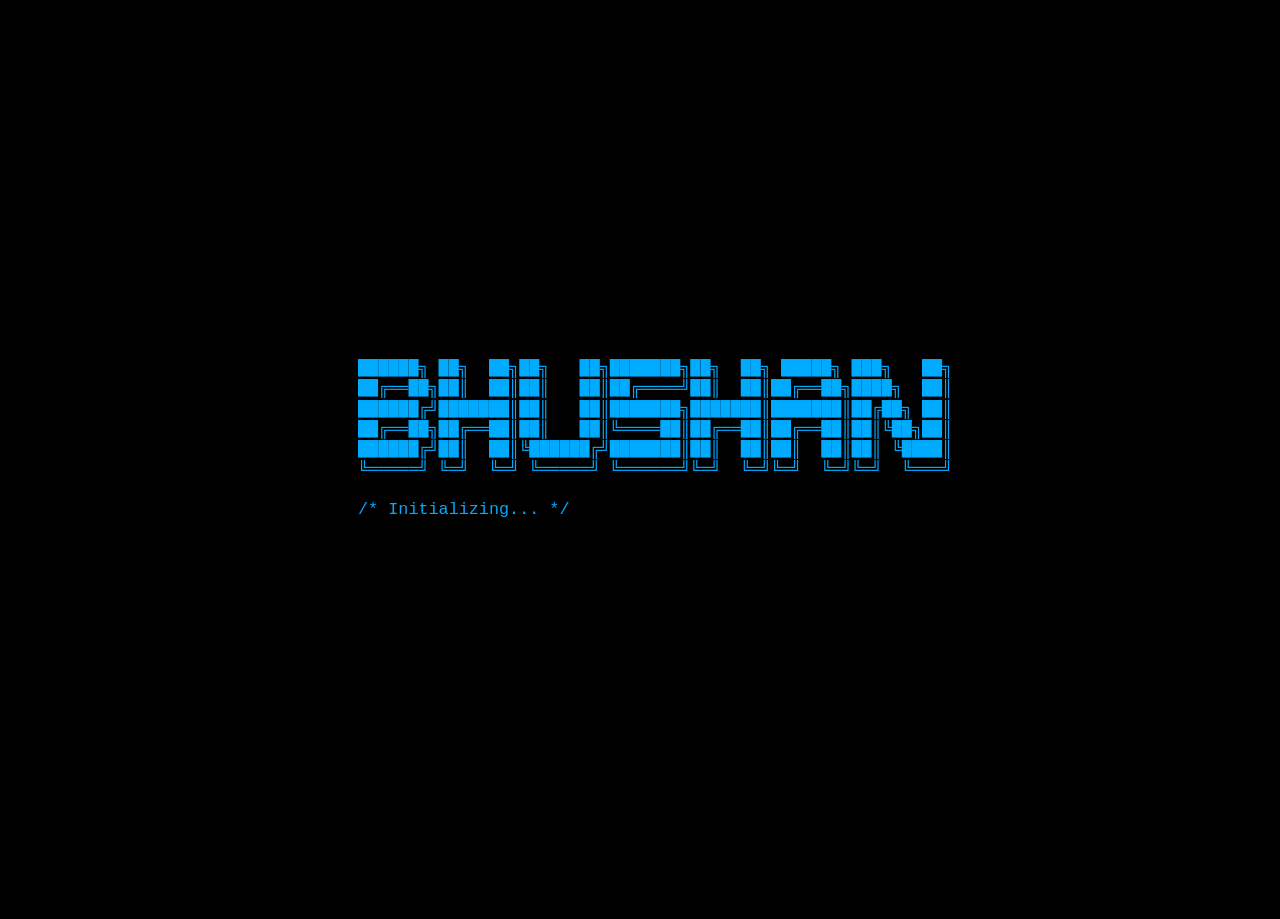
==== index.html @ d0bee535 "feat(ui): integrate blog navigation and writing section (Closes #1)" ====
<!DOCTYPE html>
<html lang="en">
<head>
    <!-- lang="en" set on <html> for screen readers -->
    <meta charset="UTF-8">
    <meta name="viewport" content="width=device-width, initial-scale=1.0">
    <title>Bhushan Ladgaonkar</title>
    <meta name="description" content="Bhushan Ladgaonkar — Computer Engineering student specializing in AI Systems, Adversarial ML, and Offensive Security. ONGC intern, published researcher, and builder of local-first AI systems.">
    <meta name="google-site-verification" content="oiG8g_qYQ4ERsCbsAvI_O3b97syIZt12eOMm4MJ0K6M" />
    <link rel="icon" href="images/B.png" type="image/png" />
    
    <!-- Security: Content Security Policy -->
    <meta http-equiv="Content-Security-Policy" 
      content="default-src 'self'; 
               script-src 'self' 'unsafe-inline' https://gc.zgo.at https://mapmyvisitors.com; 
               connect-src 'self' https://*.goatcounter.com; 
               style-src 'self' 'unsafe-inline' https://fonts.googleapis.com; 
               font-src 'self' https://fonts.gstatic.com; 
               img-src 'self' data: https://mapmyvisitors.com;
               frame-src 'none';">

    <link href="https://fonts.googleapis.com/css2?family=Fira+Code:wght@400;700&display=swap" rel="stylesheet">
    <!-- anomalous traffic detected on node sentinel-node-01. investigate: /secret/ -->
    <link rel="stylesheet" href="styles.css">
</head>
<body>
    <!-- Skip link: first focusable element, jumps keyboard users past nav -->
    <a class="skip-link" href="#main-content">Skip to main content</a>

    <div id="loader" role="status" aria-live="polite" aria-label="Loading portfolio">
         <pre>
   ██████╗ ██╗  ██╗██╗   ██╗███████╗██╗  ██╗ █████╗ ███╗   ██╗
   ██╔══██╗██║  ██║██║   ██║██╔════╝██║  ██║██╔══██╗████╗  ██║
   ██████╔╝███████║██║   ██║███████╗███████║███████║██╔██╗ ██║
   ██╔══██╗██╔══██║██║   ██║╚════██║██╔══██║██╔══██║██║╚██╗██║
   ██████╔╝██║  ██║╚██████╔╝███████║██║  ██║██║  ██║██║ ╚████║
   ╚═════╝ ╚═╝  ╚═╝ ╚═════╝ ╚══════╝╚═╝  ╚═╝╚═╝  ╚═╝╚═╝  ╚═══╝

   /* Initializing... */
   </pre>
    </div>

    <header class="unloaded">
        <div class="header-name"><span aria-hidden="true">~/</span>Bhushan_Ladgaonkar</div>
        <nav aria-label="Primary navigation">
        <a href="#about"><span aria-hidden="true">~/</span>about</a>
        <a href="#experience"><span aria-hidden="true">~/</span>experience</a>
        <a href="#skills"><span aria-hidden="true">~/</span>skills</a>
        <a href="#projects"><span aria-hidden="true">~/</span>projects</a>
        <!-- Uncomment when paper is live on May 25:
        <a href="#publications"><span aria-hidden="true">~/</span>publications</a>
        -->
        <a href="#certifications"><span aria-hidden="true">~/</span>certs</a>
        <a href="#contact"><span aria-hidden="true">~/</span>contact</a>

        <!-- Handcrafted Blog -->
        <a href="https://blog.bhushanladgaonkar.me/" target="_blank" rel="noopener noreferrer"
       aria-label="Visit personal writing and technical journal (opens in new tab)">
       <span aria-hidden="true">~/</span>blog
        </a>

        <!-- NEW: arXiv HTML Resume Button -->
        <!--
        <a href="resume.html" 
       aria-label="View accessible arXiv-style HTML resume" 
       style="color: var(--accent-color); font-weight: bold;">
        <span aria-hidden="true">~/</span>resume.html
        </a>
         -->
    
        <a href="Bhushan_Ladgaonkar_Resume.pdf" target="_blank" class="resume-link"
       aria-label="Download resume PDF (opens in new tab)">
       <span aria-hidden="true">~/</span>resume.pdf
        </a>
    </nav>
        <div class="theme-switcher">
            <label class="switch" aria-label="Toggle dark mode">
                <input type="checkbox" id="theme-toggle">
                <span class="slider round"></span>
            </label>
        </div>
    </header>

    <main class="unloaded" id="main-content">
        <div class="terminal-window" role="region" aria-label="Portfolio content">
                <div class="terminal-header" aria-hidden="true">
                    <div class="terminal-buttons">
                        <span class="terminal-button red"></span>
                        <span class="terminal-button yellow"></span>
                        <span class="terminal-button green"></span>
                    </div>
                    <span>zsh <span id="terminal-dimensions">80x24</span></span>
                </div>
            <div class="terminal-body">

                <!-- ==================== ABOUT ==================== -->
                <section id="about">
                    <h2><span aria-hidden="true">~/</span>about</h2>
                    <p>Hi, I'm <strong>Bhushan Ladgaonkar</strong>. I am a Computer Engineering
                    student at Fr. Conceição Rodrigues College focused on offensive security
                    operations and machine learning. I independently pursue advanced knowledge
                    from sources like CS50 and pwn.college to deepen my expertise, with the
                    goal of creating robust, secure digital experiences.</p>
                </section>

                <!-- ==================== EXPERIENCE ==================== -->
                <section id="experience">
                    <h2><span aria-hidden="true">~/</span>experience</h2>

                   <!-- NetFortress -->
                    <div class="project-item">
                        <img src="images/NetFortress_CC.png"
                             alt="NetFortress Internship Completion Certificate"
                             class="project-item-image">
                        <div class="project-item-content">
                            <h3>NetFortress Technologies Pvt. Ltd.</h3>
                            <p class="role-date">Cyber Security Intern &middot; June 2026 – June 2026</p>
                            <p>Refactoring legacy web authentication architectures to integrate multi-modal biological liveness verification 
                                and real-time gesture tracking. Hardening Flask-based API gateways against OWASP vulnerabilities, 
                                including CORS misconfigurations, session hijacking, and insecure deserialization. 
                                Implementing multithreaded backend optimizations using native thread-pool offloading to ensure secure, 
                                concurrent model inference under heavy production workloads. Authored system architecture specifications and secure deployment playbooks.</p>
                            <div class="project-tags">
                                <span>Biometrics</span>
                                <span>rPPG Liveness</span>
                                <span>API Security</span>
                                <span>Multithreading</span>
                                <span>Docker</span>
                                <span>CORS</span>
                            </div>
                        </div>
                    </div>
                    
                    <!-- ONGC -->
                    <div class="project-item">
                        <img src="images/Certificate_of_Completion_Internship_at_ONGC.png"
                             alt="ONGC Internship Completion Certificate"
                             class="project-item-image">
                        <div class="project-item-content">
                            <h3>Oil and Natural Gas Corporation (ONGC)</h3>
                            <p class="role-date">Summer Intern | Database &amp; Security Group &middot; May 2025 – June 2025</p>
                            <p>Developed an ML-based Network Intrusion Detection System (NIDS)
                            to address the limitations of static signature-based security.
                            Engineered a data pipeline processing the UNSW-NB15 dataset
                            (2M+ records) and optimized detection models (RandomForest, XGBoost)
                            using SMOTE to handle class imbalance. Analyzed zero-day attack
                            patterns under the guidance of the Database Programming division.</p>
                            <div class="project-tags">
                                <span>Network Security</span>
                                <span>Machine Learning</span>
                                <span>RandomForest</span>
                                <span>XGBoost</span>
                                <span>SMOTE</span>
                            </div>
                        </div>
                    </div>

                    <!-- IIC -->
                    <div class="project-item">
                        <div class="project-item-content">
                            <h3>Institution's Innovation Council (IIC) — FRCRCE</h3>
                            <p class="role-date">IPR Activities Coordinator &middot; Apr 2026 – Present</p>
                            <p>Coordinating IPR, patent filing, and research commercialization
                            initiatives to foster an innovation ecosystem among engineering
                            students.</p>
                            <div class="project-tags">
                                <span>IPR</span>
                                <span>Patent Filing</span>
                                <span>Research Commercialization</span>
                            </div>
                        </div>
                    </div>
                </section>

                <!-- ==================== SKILLS ==================== -->
                <section id="skills">
                    <h2><span aria-hidden="true">~/</span>skills</h2>
                    <div class="skills-grid">
                        <div class="skill-category">
                            <h3>&gt; Languages</h3>
                            <ul>
                                <li>Python</li>
                                <li>JavaScript / TypeScript</li>
                                <li>C / C++</li>
                                <li>Java</li>
                                <li>SQL</li>
                            </ul>
                        </div>
                        <div class="skill-category">
                            <h3>&gt; Security</h3>
                            <ul>
                                <li>Kali Linux</li>
                                <li>Burp Suite</li>
                                <li>Threat Modeling</li>
                                <li>DevSecOps (SAST)</li>
                                <li>OSINT &amp; Recon</li>
                                <li>CVE Analysis</li>
                            </ul>
                        </div>
                        <div class="skill-category">
                            <h3>&gt; AI &amp; ML</h3>
                            <ul>
                                <li>PyTorch</li>
                                <li>ONNX Runtime</li>
                                <li>rPPG / Computer Vision</li>
                                <li>MLX (Apple Silicon)</li>
                                <li>RAG Pipelines</li>
                                <li>Adversarial ML</li>
                            </ul>
                        </div>
                        <div class="skill-category">
                            <h3>&gt; Web &amp; Backend</h3>
                            <ul>
                                <li>React 19</li>
                                <li>Flask / Gunicorn</li>
                                <li>Docker (Multi-stage)</li>
                                <li>Node.js / Express</li>
                                <li>WebSockets / SSE</li>
                            </ul>
                        </div>
                    </div>
                </section>

                <!-- ==================== PROJECTS ==================== -->
                <section id="projects">
                    <h2><span aria-hidden="true">~/</span>projects</h2>

                    <!-- TISD-Edu-AI -->
                    <div class="project-item">
                        <!-- Uncomment when screenshot is ready:
                        <img src="images/tisd_preview.png" alt="TISD-Edu-AI RAG pipeline diagram" class="project-item-image">
                        -->
                        <div class="project-item-content">
                            <h3>TISD-Edu-AI: Local-First RAG Tutor</h3>
                            <p>Privacy-first, on-device AI tutor for Grade 1–10 students built
                            for Apple Silicon M4. Ingested 4,656 pages of NCERT and encyclopedia
                            content into 6,422 semantic chunks across a 2.4M-point vector space
                            (6422 &times; 384 dimensions). The Phi-3 (3.8B) inference pipeline
                            achieves 41.42 tokens/sec at 1.72s latency with a 9.99GB memory
                            footprint — zero data leaves the device.</p>
                            <div class="project-tags">
                                <span>Python</span>
                                <span>MLX</span>
                                <span>ChromaDB</span>
                                <span>FastAPI</span>
                                <span>RAG</span>
                                <span>Apple Silicon</span>
                            </div>
                            <a href="https://github.com/beeth73/TISD-Edu-AI" class="project-link" target="_blank">View on GitHub</a>
                        </div>
                    </div>

                    <!-- gemma-m4-agent -->
                    <div class="project-item">
                        <!-- Uncomment when screenshot is ready:
                        <img src="images/gemma_agent_preview.png" alt="gemma-m4-agent AMOLED interface" class="project-item-image">
                        -->
                        <div class="project-item-content">
                            <h3>gemma-m4-agent: Production Local AI Agent</h3>
                            <p>Production-grade local AI agent implementing Hybrid-Memory
                            Orchestration (HMO) on Apple M4 — 16GB Unified RAM for inference,
                            external APFS drive for long-term vector memory and session state.
                            Runs Gemma 4 8B (8-bit quantized) via MLX with real-time SSE token
                            streaming and DuckDuckGo-grounded web search. Solved LLM hallucinated
                            turn-leakage via dual-gate stop logic: silicon-level token ID
                            injection + software-level rolling string-match guard.</p>
                            <div class="project-tags">
                                <span>Python</span>
                                <span>MLX</span>
                                <span>Gemma 4 8B</span>
                                <span>React</span>
                                <span>FastAPI</span>
                                <span>SSE Streaming</span>
                            </div>
                            <a href="https://github.com/beeth73/gemma-m4-agent" class="project-link" target="_blank">View on GitHub</a>
                        </div>
                    </div>

                    <!-- MendikotZero -->
                    <div class="project-item">
                        <img src="images/mendikot_paper_preview.png" alt="MendikotZero Architecture Diagram" class="project-item-image">
                        <div class="project-item-content">
                            <h3>MendikotZero: AlphaZero RL Agent</h3>
                            <p>Engineered an autonomous AI agent for the Indian card game
                            'Mendikot' using Deep Reinforcement Learning. Implemented the
                            <strong>AlphaZero architecture</strong> from scratch, utilizing
                            Monte Carlo Tree Search (MCTS) guided by a Dual-Head Neural Network.
                            The agent was trained via self-play without human data, evolving
                            from random moves to advanced strategic planning.</p>
                            <div class="project-tags">
                                <span>Python</span>
                                <span>PyTorch</span>
                                <span>Reinforcement Learning</span>
                                <span>MCTS</span>
                            </div>
                            <a href="https://github.com/beeth73/Mendikot_ai_project" class="project-link" target="_blank">View Code &amp; Paper</a>
                        </div>
                    </div>

                    <!-- CS50 Cybersecurity -->
                    <div class="project-item">
                        <img src="images/CS50cy_final.png" alt="CS50 Cybersecurity Final Project — CVE-2025-61882" class="project-item-image">
                        <div class="project-item-content">
                            <h3>CS50 Cybersecurity: Anatomy of a Critical Failure</h3>
                            <h3>CVE-2025-61882 — Oracle Agile PLM (CVSS 9.8)</h3>
                            <p>Technical forensic analysis of a critical Path Traversal
                            vulnerability in Oracle Agile PLM. Deconstructed the input
                            validation failure and proposed defense-in-depth remediation
                            strategies including Path Canonicalization and Least Privilege
                            architecture.</p>
                            <div class="project-tags">
                                <span>Vulnerability Research</span>
                                <span>Supply Chain Security</span>
                                <span>AppSec</span>
                                <span>CVE Analysis</span>
                            </div>
                            <a href="https://www.youtube.com/watch?v=6U-Qj91Took" class="project-link" target="_blank">Watch Analysis</a>
                        </div>
                    </div>

                    <!-- NIDS -->
                    <div class="project-item">
                        <img src="images/NIDS.png" alt="Network Intrusion Detection System Metrics" class="project-item-image">
                        <div class="project-item-content">
                            <h3>Network Intrusion Detection System (NIDS)</h3>
                            <p>Developed a high-performance NIDS using machine learning to
                            detect novel and zero-day attacks. Executed a full data science
                            workflow on the UNSW-NB15 dataset (2M+ records). The final Random
                            Forest model (with SMOTE) achieved an excellent balance between
                            high detection rates and low false positives.</p>
                            <div class="project-tags">
                                <span>Python</span>
                                <span>Scikit-learn</span>
                                <span>XGBoost</span>
                                <span>SMOTE</span>
                            </div>
                            <a href="https://github.com/beeth73/Summer_Internship_NIDS" class="project-link" target="_blank">View on GitHub</a>
                        </div>
                    </div>
                </section>

                <!-- ==================== PUBLICATIONS (commented out — uncomment May 25) ==================== -->
                <!--
                <section id="publications">
                    <h2><span aria-hidden="true">~/</span>publications</h2>

                    <div class="project-item">
                        <div class="project-item-content">
                            <h3>Benchmarking Resilience: Asymmetric Latent Purification Against Iterative Adversarial Attacks</h3>
                            <p class="role-date">
                                First &amp; Corresponding Author &middot;
                                International Journal of Research and Innovation in Applied Science &middot;
                                May 2026
                            </p>
                            <p>Engineered the Asymmetric Latent Purifier (ALP), a zero-shot
                            structural defense against iterative PGD attacks utilizing an
                            ultra-compact 64-channel stochastic bottleneck and a ResNet-Lite
                            backbone. Implemented a 20-sample Monte Carlo Ensemble on Apple M4,
                            recovering CIFAR-10 classification accuracy to 32.06% (25.68 dB PSNR)
                            under severe adversarial threat.</p>
                            <div class="project-tags">
                                <span>Adversarial AI</span>
                                <span>Computer Vision</span>
                                <span>PyTorch</span>
                                <span>ResNet</span>
                                <span>CIFAR-10</span>
                                <span>PGD Attacks</span>
                            </div>
                            <a href="REPLACE_WITH_DOI_OR_JOURNAL_LINK" class="project-link" target="_blank">Read Paper</a>
                        </div>
                    </div>
                </section>
                -->

                <!-- ==================== CERTIFICATIONS ==================== -->
                <section id="certifications">
                    <h2><span aria-hidden="true">~/</span>certifications</h2>
                    <div class="certificate-grid">
                        <div class="certificate-card">
                            <img src="images/CS50_Cybersecurity.png" alt="CS50 Cybersecurity Certificate"
                                 data-description="Harvard University's intensive coursework covering Systems Security (Buffer Overflows), Web Security (SQLi, XSS), and Cryptography. Capstone: Technical forensic analysis of CVE-2025-61882 (Supply Chain Vulnerability).">
                            <p class="certificate-title">CS50 Cybersecurity (Harvard)</p>
                        </div>
                        <div class="certificate-card">
                            <img src="images/Cyber_Kill_Chains.jpeg" alt="Cyber Kill Chain"
                                 data-description="Expertise in identifying and mitigating the stages of a cyber attack, from reconnaissance to data exfiltration.">
                            <p class="certificate-title">Cyber Kill Chain</p>
                        </div>
                        <div class="certificate-card">
                            <img src="images/OSINT.jpeg" alt="OSINT"
                                 data-description="Validates skills in gathering and analyzing Open-Source Intelligence from publicly available sources.">
                            <p class="certificate-title">OSINT</p>
                        </div>
                        <div class="certificate-card">
                            <img src="images/Offensive_Security_Operations.png" alt="Offensive Security Ops"
                                 data-description="Proficiency in ethical hacking engagements, penetration testing, and vulnerability assessment.">
                            <p class="certificate-title">Offensive Security Ops</p>
                        </div>
                        <div class="certificate-card">
                            <img src="images/Reconnaissance_Enumeration_Basics.jpeg" alt="Reconnaissance & Enumeration Basics"
                                 data-description="Foundational knowledge in network discovery, port scanning, and service enumeration.">
                            <p class="certificate-title">Recon &amp; Enumeration</p>
                        </div>
                    </div>
                </section>

                <!-- ==================== WRITING / BLOG ==================== -->
                <section id="blog" style="margin-bottom: 2.5rem;">
                    <h2><span aria-hidden="true">&gt; ~/</span>blog</h2>
                    <p style="color: #888; font-size: 0.9rem; margin-top: 0.5rem; margin-bottom: 1rem; font-family: monospace;">
                    Independent technical essays, system deep-dives, cultural critiques, and history.
                     </p>

                <!-- Terminal styled links matching your contact section -->
                <div class="social-links">
                    <a href="https://blog.bhushanladgaonkar.me/?post=latest" target="_blank" rel="noopener noreferrer" style="color: #00d2ff; font-weight: bold;">
                        Latest Post
                    </a>
                    <a href="https://blog.bhushanladgaonkar.me/?list=all" target="_blank" rel="noopener noreferrer">
                        Archive (~/posts)
                    </a>
                    <a href="https://blog.bhushanladgaonkar.me/" target="_blank" rel="noopener noreferrer">
                        Home (~/home)
                    </a>
                    <a href="https://blog.bhushanladgaonkar.me/feed.xml" target="_blank" rel="noopener noreferrer">
                        RSS Feed
                    </a>
                 </div>
                </section>

                <!-- ==================== CONTACT ==================== -->
                <section id="contact">
                    <h2><span aria-hidden="true">&gt; ~/</span>contact</h2>
                    <div class="social-links">
                        <a href="https://github.com/beeth73" target="_blank" rel="noopener noreferrer">GitHub</a>
                        <a href="https://www.linkedin.com/in/bhushan-ladgaonkar/" target="_blank" rel="noopener noreferrer">LinkedIn</a>
                        <a href="mailto:bhushanladgaonkar@gmail.com">Email</a>
                    </div>
                </section>

            </div>
        </div>
    </main>

    <div id="modal" class="modal-overlay" aria-modal="true" aria-hidden="true" role="dialog" aria-labelledby="modal-title-id">
        <div class="modal-content">
            <button class="modal-close" aria-label="Close">&times;</button>
            <h3 class="modal-title" id="modal-title-id"></h3>
            <p class="modal-description"></p>
            <img src="" alt="" class="modal-image">
        </div>
    </div>

    <!-- Visit tracker: hidden 1x1, won't affect layout -->
    <div style="position:absolute;width:1px;height:1px;overflow:hidden;opacity:0;" aria-hidden="true">
        <a href="https://mapmyvisitors.com/web/1c41p" title="Visit tracker" tabindex="-1">
            <img src="https://mapmyvisitors.com/map.png?cl=fff423&w=a&t=tt&d=xh8hqgC6X91PcIAY7226F-HHQQFLCFj9s_iLQtT1NMQ&co=000000&ct=ffffff"
             width="1" height="1" alt="">
        </a>
    </div>

    <!-- ==================== FOOTER BAR ==================== -->
    <footer id="site-footer" aria-label="Status bar">

        <!-- Quote — rotates every 8s via script.js -->
        <div id="footer-quote"
             role="status"
             aria-live="polite"
             aria-atomic="true"
             aria-label="Rotating quote">
            <!-- Populated by script.js -->
        </div>

        <!-- Dual clock -->
        <div id="footer-clock" aria-label="World clocks">

            <!-- Visitor's local time -->
            <div class="clock-block">
                <span class="clock-label">you</span>
                <span class="clock-time" id="clock-user-time" aria-live="off">--:--:--</span>
            </div>

            <span class="clock-divider" aria-hidden="true">|</span>

            <!-- Delta between timezones -->
            <div class="clock-delta">
                <span class="clock-label">Δ</span>
                <span class="clock-time" id="clock-delta" aria-live="off">…</span>
            </div>

            <span class="clock-divider" aria-hidden="true">|</span>

            <!-- My time (IST by default — change MY_TIMEZONE in script.js) -->
            <div class="clock-block">
                <span class="clock-label" id="my-clock-label">BHU / IST</span>
                <span class="clock-time" id="clock-my-time" aria-live="off">--:--:--</span>
            </div>

        </div>
    </footer>

    <script src="script.js"></script>
    <script data-goatcounter="https://beeth.goatcounter.com/count" async src="//gc.zgo.at/count.js" defer></script>
    <script type="text/javascript" id="mmvst_globe" src="//mapmyvisitors.com/globe.js?d=lZFCRDGquvXuX0oFaahg2Ri_mxTUKV2a6X-YtghHOG0"></script>
    <script type="text/javascript" id="mapmyvisitors" src="//mapmyvisitors.com/map.js?d=xh8hqgC6X91PcIAY7226F-HHQQFLCFj9s_iLQtT1NMQ&cl=ffffff&w=a"></script>
</body>
</html>
---- styles.css ----
/* ============================================================
   BHUSHAN LADGAONKAR — styles.css
   Sections:
   1. CSS Variables & Theming
   2. Reset & Base
   3. Accessibility
   4. Loader
   5. Animations
   6. Header & Nav
   7. Theme Switch
   8. Terminal UI
   9. Skills Grid
   10. Projects & Experience
   11. Publications Badge
   12. Certificates
   13. Contact
   14. Modal
   15. Footer Bar (Quotes + Clock)
   16. Responsive / Mobile
   ============================================================ */


/* ── 1. CSS VARIABLES & THEMING ─────────────────────────────── */
:root {
    --bg-color-light:       #f0f2f5;
    --text-color-light:     #111111;
    --accent-color-light:   #0066cc;
    --terminal-header-light:#d1d5db;

    --bg-color-dark:        #000000;
    --text-color-dark:      #e0e0e0;
    --accent-color-dark:    #00aaff;
    --terminal-header-dark: #121212;

    --bg-color:             var(--bg-color-light);
    --text-color:           var(--text-color-light);
    --accent-color:         var(--accent-color-light);
    --terminal-header-color:var(--terminal-header-light);

    /* Footer height — referenced in main padding so nothing hides behind it */
    --footer-height: 3rem;
}

body.dark-mode {
    --bg-color:             var(--bg-color-dark);
    --text-color:           var(--text-color-dark);
    --accent-color:         var(--accent-color-dark);
    --terminal-header-color:var(--terminal-header-dark);
}


/* ── 2. RESET & BASE ─────────────────────────────────────────── */
html {
    scroll-behavior: smooth;
    box-sizing: border-box;
}
*, *::before, *::after { box-sizing: inherit; }

body {
    background-color: var(--bg-color);
    color: var(--text-color);
    font-family: 'Fira Code', monospace;
    margin: 0;
    padding: 0;
    /* bottom padding so content never hides behind the fixed footer */
    padding-bottom: var(--footer-height);
    transition: background-color 0.3s ease, color 0.3s ease;
    font-size: 1.05em;
}


/* ── 3. ACCESSIBILITY ────────────────────────────────────────── */

/* Visible focus ring for keyboard users */
:focus-visible {
    outline: 2px solid var(--accent-color);
    outline-offset: 4px;
    border-radius: 2px;
}

/* Skip-to-main link (visually hidden until focused) */
.skip-link {
    position: absolute;
    top: -100%;
    left: 1rem;
    background: var(--accent-color);
    color: var(--bg-color);
    padding: 0.5rem 1rem;
    border-radius: 0 0 4px 4px;
    font-weight: bold;
    text-decoration: none;
    z-index: 9999;
    transition: top 0.2s;
}
.skip-link:focus { top: 0; }

/* Reduced-motion: disable all transitions / animations */
@media (prefers-reduced-motion: reduce) {
    *, *::before, *::after {
        animation-duration: 0.01ms !important;
        transition-duration: 0.01ms !important;
    }
    html { scroll-behavior: auto; }
}


/* ── 4. LOADER ───────────────────────────────────────────────── */
#loader {
    position: fixed;
    inset: 0;
    background-color: var(--bg-color);
    z-index: 200;
    display: flex;
    flex-direction: column;
    justify-content: center;
    align-items: center;
    gap: 1rem;
    transition: opacity 0.5s ease;
    color: var(--accent-color);
}
#loader pre {
    font-size: 1.05rem;
    line-height: 1.2;
    margin: 0;
}
#loader-status {
    font-size: 0.9rem;
    opacity: 0.7;
    letter-spacing: 0.05em;
}


/* ── 5. ANIMATIONS ───────────────────────────────────────────── */
header.unloaded, main.unloaded {
    opacity: 0;
    transform: translateY(20px);
}
header, main {
    opacity: 1;
    transform: translateY(0);
    transition: opacity 0.8s ease-out, transform 0.8s ease-out;
}


/* ── 6. HEADER & NAV ─────────────────────────────────────────── */
header {
    display: flex;
    justify-content: space-between;
    align-items: center;
    padding: 1.05rem 5%;
}

.header-name {
    font-weight: bold;
    font-size: 1.4em;
    color: var(--accent-color);
    white-space: nowrap;
}

nav { display: flex; align-items: center; flex-wrap: wrap; gap: 0.25rem; }

nav a {
    color: var(--text-color);
    text-decoration: none;
    margin-left: 1.5rem;
    transition: color 0.3s ease;
    white-space: nowrap;
}
nav a:hover { color: var(--accent-color); }

.resume-link {
    color: var(--accent-color) !important;
    border: 1px solid var(--accent-color);
    padding: 2px 8px;
    border-radius: 4px;
    margin-left: 1.5rem;
    transition: all 0.3s ease;
}
.resume-link:hover {
    background-color: var(--accent-color);
    color: var(--bg-color) !important;
}


/* ── 7. THEME SWITCH ─────────────────────────────────────────── */
.theme-switcher {
    position: relative;
    display: inline-block;
    width: 52px;
    height: 26px;
    flex-shrink: 0;
}
.switch input { display: none; }

.slider {
    position: absolute;
    cursor: pointer;
    inset: 0;
    background-color: #ccc;
    transition: 0.4s;
    border-radius: 26px;
}
.slider::before {
    position: absolute;
    content: "";
    height: 18px;
    width: 18px;
    left: 4px;
    bottom: 4px;
    background-color: white;
    transition: 0.4s;
    border-radius: 50%;
}
input:checked + .slider { background-color: var(--accent-color); }
input:checked + .slider::before { transform: translateX(26px); }

/* Accessible label for screen readers */
.theme-switcher-label {
    position: absolute;
    width: 1px; height: 1px;
    padding: 0; margin: -1px;
    overflow: hidden;
    clip: rect(0,0,0,0);
    white-space: nowrap;
    border: 0;
}


/* ── 8. TERMINAL UI ──────────────────────────────────────────── */
main { 
    padding: 2.1rem 5%;
    display: flex;
    justify-content: center;
    align-items: center;
    min-height: calc(100vh - var(--footer-height) - 4.2rem);
}

.terminal-window {
    border: 1px solid var(--text-color);
    border-radius: 8px;
    box-shadow: 0 10px 30px rgba(0,0,0,0.2);
    background-color: var(--bg-color);
    display: flex;
    flex-direction: column;
    height: 80vh;
    max-width: 1400px;
    width: 100%;
}

.terminal-header {
    background-color: var(--terminal-header-color);
    padding: 0.5rem;
    border-radius: 7px 7px 0 0;
    display: flex;
    align-items: center;
    justify-content: center;
    position: relative;
    user-select: none;
}

.terminal-buttons {
    position: absolute;
    left: 10px;
    top: 50%;
    transform: translateY(-50%);
    display: flex;
    gap: 6px;
}
/* Each button has aria-hidden in HTML — purely decorative */
.terminal-button {
    height: 12px;
    width: 12px;
    border-radius: 50%;
    display: inline-block;
}
.terminal-button.red    { background-color: #ff5f56; }
.terminal-button.yellow { background-color: #ffbd2e; }
.terminal-button.green  { background-color: #27c93f; }

/* Dynamic terminal dimensions display */
#terminal-dimensions {
    font-weight: 700;
    font-family: 'Fira Code', monospace;
}

/* ── KEY FIX: scrollable terminal body ── */
.terminal-body {
    padding: 2.5rem;
    flex: 1;
    overflow-y: auto;
    overflow-x: hidden;
}

.terminal-body h2 {
    color: var(--accent-color);
    margin-top: 0;
    margin-bottom: 1.5rem;
    border-bottom: 1px dashed rgba(128,128,128,0.3);
    padding-bottom: 0.5rem;
}
.terminal-body h2::before { content: '> '; }

section { margin-bottom: 4rem; }


/* ── 9. SKILLS GRID ──────────────────────────────────────────── */
.skills-grid {
    display: grid;
    grid-template-columns: repeat(auto-fit, minmax(180px, 1fr));
    gap: 2rem;
}
.skill-category h3 {
    font-size: 1rem;
    color: var(--text-color);
    margin-bottom: 1rem;
    opacity: 0.8;
}
.skill-category ul {
    list-style: none;
    padding: 0;
    margin: 0;
}
.skill-category li { padding: 0.3rem 0; }
.skill-category li::before {
    content: "• ";
    color: var(--accent-color);
}


/* ── 10. PROJECTS & EXPERIENCE ───────────────────────────────── */
.project-item {
    display: flex;
    gap: 1.5rem;
    margin-bottom: 2rem;
    background-color: var(--terminal-header-color);
    padding: 1.5rem;
    border-radius: 8px;
    transition: transform 0.2s ease;
}
.project-item:hover { transform: translateX(5px); }

.project-item-image {
    width: 200px;
    height: 140px;
    object-fit: cover;
    border-radius: 4px;
    flex-shrink: 0;
}

.project-item-content { flex: 1; min-width: 0; }

.project-item-content h3 {
    color: var(--accent-color);
    margin: 0 0 0.5rem 0;
}

.role-date {
    font-size: 0.9em;
    font-style: italic;
    margin-bottom: 1rem;
    opacity: 0.8;
}

.project-tags { margin: 1rem 0; }
.project-tags span {
    display: inline-block;
    border: 1px solid var(--accent-color);
    color: var(--text-color);
    padding: 0.2rem 0.5rem;
    border-radius: 4px;
    font-size: 0.8rem;
    margin-right: 0.5rem;
    margin-bottom: 0.5rem;
}

.project-link {
    display: inline-block;
    background-color: var(--accent-color);
    color: var(--bg-color);
    padding: 0.5rem 1rem;
    border-radius: 4px;
    text-decoration: none;
    font-weight: bold;
    font-size: 0.9rem;
    transition: opacity 0.2s;
}
.project-link:hover { opacity: 0.85; }


/* ── 11. PUBLICATION BADGE ───────────────────────────────────── */
.publication-badge {
    display: inline-block;
    border: 1px dashed var(--accent-color);
    color: var(--accent-color);
    padding: 0.3rem 0.8rem;
    border-radius: 4px;
    font-size: 0.85rem;
    margin-top: 0.75rem;
}


/* ── 12. CERTIFICATES ────────────────────────────────────────── */
.certificate-grid {
    display: grid;
    grid-template-columns: repeat(auto-fill, minmax(200px, 1fr));
    gap: 1.5rem;
}
.certificate-card {
    border: 1px solid rgba(128,128,128,0.2);
    padding: 1rem;
    border-radius: 8px;
    cursor: pointer;
    background-color: var(--terminal-header-color);
    text-align: center;
    transition: transform 0.3s ease, border-color 0.3s ease;
}
.certificate-card:hover,
.certificate-card:focus-within {
    transform: translateY(-5px);
    border-color: var(--accent-color);
}
.certificate-card img {
    width: 100%;
    height: 150px;
    object-fit: cover;
    border-radius: 4px;
    margin-bottom: 1rem;
    pointer-events: none; /* clicks handled on card */
}
.certificate-title { font-size: 0.9rem; margin: 0; }


/* ── 13. CONTACT ─────────────────────────────────────────────── */
.social-links { margin-top: 1rem; }
.social-links a {
    color: var(--text-color);
    text-decoration: none;
    margin-right: 1.5rem;
    font-size: 1.1rem;
    border-bottom: 1px solid transparent;
    transition: color 0.3s ease, border-color 0.3s ease;
}
.social-links a:hover {
    color: var(--accent-color);
    border-bottom-color: var(--accent-color);
}


/* ── 14. MODAL ───────────────────────────────────────────────── */
.modal-overlay {
    display: none;
    position: fixed;
    z-index: 1000;
    inset: 0;
    background-color: rgba(0,0,0,0.85);
    justify-content: center;
    align-items: center;
}
.modal-overlay.visible { display: flex; }

.modal-content {
    background-color: var(--bg-color);
    color: var(--text-color);
    padding: 2rem;
    border: 1px solid var(--accent-color);
    width: 90%;
    max-width: 600px;
    border-radius: 8px;
    position: relative;
    text-align: center;
}
.modal-close {
    position: absolute;
    top: 10px;
    right: 20px;
    font-size: 2rem;
    cursor: pointer;
    background: none;
    border: none;
    color: var(--text-color);
    line-height: 1;
}
.modal-close:hover { color: var(--accent-color); }
.modal-image {
    max-width: 100%;
    margin-top: 1rem;
    border-radius: 4px;
}


/* ── 15. FOOTER BAR (QUOTES + CLOCK) ────────────────────────── */
#site-footer {
    position: fixed;
    bottom: 0;
    left: 0;
    right: 0;
    height: var(--footer-height);
    background-color: var(--terminal-header-color);
    border-top: 1px solid rgba(128,128,128,0.25);
    display: flex;
    align-items: center;
    justify-content: space-between;
    padding: 0 1.5rem;
    gap: 1rem;
    z-index: 100;
    font-size: 0.78rem;
    transition: background-color 0.3s ease;
    /* Respect reduced-motion: quote fade will check this in JS */
}

/* Quote area — left side */
#footer-quote {
    flex: 1;
    min-width: 0;
    overflow: hidden;
    white-space: nowrap;
    text-overflow: ellipsis;
    color: var(--accent-color);
    font-style: italic;
    transition: opacity 0.6s ease;
}
#footer-quote.fading { opacity: 0; }

/* Clock area — right side */
#footer-clock {
    display: flex;
    align-items: center;
    gap: 1.2rem;
    flex-shrink: 0;
    color: var(--text-color);
    opacity: 0.85;
    font-variant-numeric: tabular-nums; /* digits don't jitter */
}

.clock-block {
    display: flex;
    flex-direction: column;
    align-items: center;
    line-height: 1.3;
}
.clock-label {
    font-size: 0.65rem;
    opacity: 0.6;
    text-transform: uppercase;
    letter-spacing: 0.08em;
}
.clock-time {
    font-size: 0.85rem;
    font-weight: bold;
    color: var(--accent-color);
    letter-spacing: 0.04em;
}

.clock-divider {
    opacity: 0.3;
    font-size: 1.2rem;
    align-self: center;
}

.clock-delta {
    display: flex;
    flex-direction: column;
    align-items: center;
    line-height: 1.3;
}
.clock-delta .clock-label { opacity: 0.5; }
.clock-delta .clock-time {
    font-size: 0.78rem;
    color: var(--text-color);
    opacity: 0.7;
    font-weight: normal;
}


/* ── 16. RESPONSIVE / MOBILE ─────────────────────────────────── */
@media (max-width: 768px) {
    header {
        flex-direction: column;
        align-items: flex-start;
        gap: 0.75rem;
        padding-right: 4rem; /* space for theme toggle */
    }

    nav {
        display: flex;
        flex-wrap: wrap;
        gap: 0.5rem 0;
    }
    nav a { margin-left: 0; margin-right: 1rem; }

    .project-item { flex-direction: column; }
    .project-item-image { width: 100%; height: auto; }

    .theme-switcher {
        position: absolute;
        top: 1rem;
        right: 1rem;
    }

    #loader pre {
        font-size: 0.45rem;
        line-height: 0.6rem;
        overflow: hidden;
    }

    /* On narrow screens, hide the quote; keep just the clock */
    #footer-quote { display: none; }

    #footer-clock { gap: 0.75rem; font-size: 0.72rem; }
    .clock-time { font-size: 0.78rem; }
}

@media (max-width: 480px) {
    .terminal-body { padding: 1.25rem; }
    main { padding: 1rem 3%; }
}
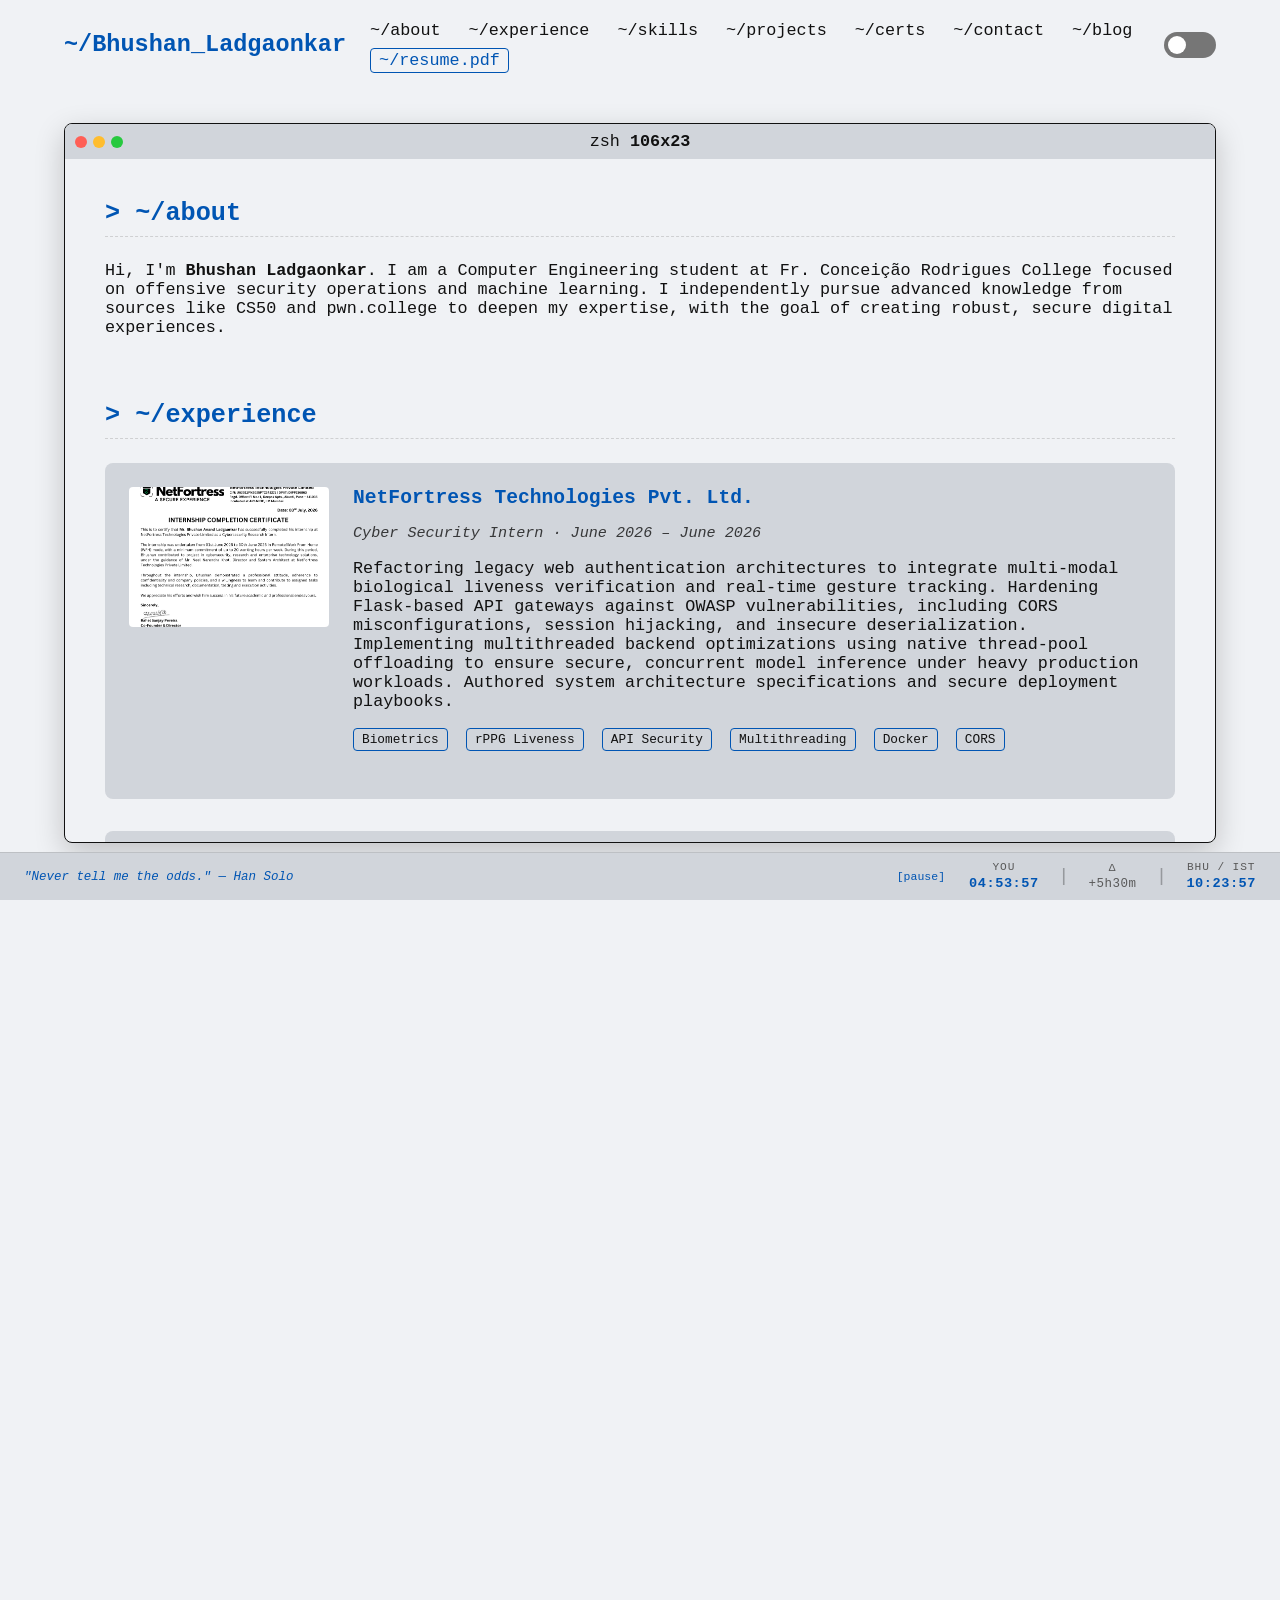
==== commit 40f89e9e: "Made Changes for improving A11Y" ====
--- a/index.html
+++ b/index.html
@@ -9,15 +9,39 @@
     <meta name="google-site-verification" content="oiG8g_qYQ4ERsCbsAvI_O3b97syIZt12eOMm4MJ0K6M" />
     <link rel="icon" href="images/B.png" type="image/png" />
     
-    <!-- Security: Content Security Policy -->
+    <!-- Security: Content Security Policy
+         Credly: cdn.credly.com (script-src) and www.credly.com (frame-src) -->
     <meta http-equiv="Content-Security-Policy" 
       content="default-src 'self'; 
-               script-src 'self' 'unsafe-inline' https://gc.zgo.at https://mapmyvisitors.com; 
+               script-src 'self' 'unsafe-inline' https://gc.zgo.at https://mapmyvisitors.com https://cdn.credly.com; 
                connect-src 'self' https://*.goatcounter.com; 
                style-src 'self' 'unsafe-inline' https://fonts.googleapis.com; 
                font-src 'self' https://fonts.gstatic.com; 
-               img-src 'self' data: https://mapmyvisitors.com;
-               frame-src 'none';">
+               img-src 'self' data: https://mapmyvisitors.com; 
+               frame-src https://www.credly.com;">
+
+    <!-- Theme bootstrap: runs before first paint so there is no light-mode flash.
+         Saved choice wins; otherwise dark (your default) unless the OS explicitly asks for light. -->
+    <script>
+    (function () {
+        var saved = null;
+        try { saved = localStorage.getItem("theme"); } catch (e) {}
+        var dark = saved
+            ? saved === "dark-mode"
+            : !(window.matchMedia && window.matchMedia("(prefers-color-scheme: light)").matches);
+        var root = document.documentElement;
+        root.classList.toggle("dark-mode", dark);
+        root.style.colorScheme = dark ? "dark" : "light";
+    })();
+    </script>
+
+    <!-- If JavaScript is off or blocked, don't leave visitors on a blank loader screen -->
+    <noscript>
+        <style>
+            #loader { display: none; }
+            header.unloaded, main.unloaded { opacity: 1; transform: none; }
+        </style>
+    </noscript>
 
     <link href="https://fonts.googleapis.com/css2?family=Fira+Code:wght@400;700&display=swap" rel="stylesheet">
     <!-- anomalous traffic detected on node sentinel-node-01. investigate: /secret/ -->
@@ -28,7 +52,7 @@
     <a class="skip-link" href="#main-content">Skip to main content</a>
 
     <div id="loader" role="status" aria-live="polite" aria-label="Loading portfolio">
-         <pre>
+         <pre aria-hidden="true">
    ██████╗ ██╗  ██╗██╗   ██╗███████╗██╗  ██╗ █████╗ ███╗   ██╗
    ██╔══██╗██║  ██║██║   ██║██╔════╝██║  ██║██╔══██╗████╗  ██║
    ██████╔╝███████║██║   ██║███████╗███████║███████║██╔██╗ ██║
@@ -41,7 +65,7 @@
     </div>
 
     <header class="unloaded">
-        <div class="header-name"><span aria-hidden="true">~/</span>Bhushan_Ladgaonkar</div>
+        <h1 class="header-name"><span aria-hidden="true">~/</span>Bhushan_Ladgaonkar</h1>
         <nav aria-label="Primary navigation">
         <a href="#about"><span aria-hidden="true">~/</span>about</a>
         <a href="#experience"><span aria-hidden="true">~/</span>experience</a>
@@ -54,35 +78,31 @@
         <a href="#contact"><span aria-hidden="true">~/</span>contact</a>
 
         <!-- Handcrafted Blog -->
-        <a href="https://blog.bhushanladgaonkar.me/" target="_blank" rel="noopener noreferrer"
-       aria-label="Visit personal writing and technical journal (opens in new tab)">
-       <span aria-hidden="true">~/</span>blog
+        <a href="https://blog.bhushanladgaonkar.me/" target="_blank" rel="noopener noreferrer">
+            <span aria-hidden="true">~/</span>blog<span class="sr-only"> (opens in new tab)</span>
         </a>
 
         <!-- NEW: arXiv HTML Resume Button -->
         <!--
-        <a href="resume.html" 
-       aria-label="View accessible arXiv-style HTML resume" 
-       style="color: var(--accent-color); font-weight: bold;">
+        <a href="resume.html" style="color: var(--accent-color); font-weight: bold;">
         <span aria-hidden="true">~/</span>resume.html
         </a>
          -->
     
-        <a href="Bhushan_Ladgaonkar_Resume.pdf" target="_blank" class="resume-link"
-       aria-label="Download resume PDF (opens in new tab)">
-       <span aria-hidden="true">~/</span>resume.pdf
+        <a href="Bhushan_Ladgaonkar_Resume.pdf" target="_blank" rel="noopener noreferrer" class="resume-link">
+            <span aria-hidden="true">~/</span>resume.pdf<span class="sr-only"> (PDF, opens in new tab)</span>
         </a>
     </nav>
         <div class="theme-switcher">
-            <label class="switch" aria-label="Toggle dark mode">
-                <input type="checkbox" id="theme-toggle">
+            <label class="switch">
+                <input type="checkbox" id="theme-toggle" role="switch" aria-label="Dark mode">
                 <span class="slider round"></span>
             </label>
         </div>
     </header>
 
-    <main class="unloaded" id="main-content">
-        <div class="terminal-window" role="region" aria-label="Portfolio content">
+    <main class="unloaded" id="main-content" tabindex="-1">
+        <div class="terminal-window">
                 <div class="terminal-header" aria-hidden="true">
                     <div class="terminal-buttons">
                         <span class="terminal-button red"></span>
@@ -91,7 +111,8 @@
                     </div>
                     <span>zsh <span id="terminal-dimensions">80x24</span></span>
                 </div>
-            <div class="terminal-body">
+            <!-- tabindex="0" so keyboard users can scroll this panel with the arrow keys -->
+            <div class="terminal-body" role="region" aria-label="Portfolio content" tabindex="0">
 
                 <!-- ==================== ABOUT ==================== -->
                 <section id="about">
@@ -109,9 +130,12 @@
 
                    <!-- NetFortress -->
                     <div class="project-item">
-                        <img src="images/NetFortress_CC.png"
-                             alt="NetFortress Internship Completion Certificate"
-                             class="project-item-image">
+                        <button type="button" class="project-image-btn" aria-haspopup="dialog">
+                            <img src="images/NetFortress_CC.png"
+                                 alt="NetFortress Internship Completion Certificate"
+                                 class="project-item-image" width="200" height="140" loading="lazy">
+                            <span class="sr-only">(enlarge image)</span>
+                        </button>
                         <div class="project-item-content">
                             <h3>NetFortress Technologies Pvt. Ltd.</h3>
                             <p class="role-date">Cyber Security Intern &middot; June 2026 – June 2026</p>
@@ -120,22 +144,25 @@
                                 including CORS misconfigurations, session hijacking, and insecure deserialization. 
                                 Implementing multithreaded backend optimizations using native thread-pool offloading to ensure secure, 
                                 concurrent model inference under heavy production workloads. Authored system architecture specifications and secure deployment playbooks.</p>
-                            <div class="project-tags">
-                                <span>Biometrics</span>
-                                <span>rPPG Liveness</span>
-                                <span>API Security</span>
-                                <span>Multithreading</span>
-                                <span>Docker</span>
-                                <span>CORS</span>
-                            </div>
+                            <ul class="project-tags" role="list">
+                                <li>Biometrics</li>
+                                <li>rPPG Liveness</li>
+                                <li>API Security</li>
+                                <li>Multithreading</li>
+                                <li>Docker</li>
+                                <li>CORS</li>
+                            </ul>
                         </div>
                     </div>
                     
                     <!-- ONGC -->
                     <div class="project-item">
-                        <img src="images/Certificate_of_Completion_Internship_at_ONGC.png"
-                             alt="ONGC Internship Completion Certificate"
-                             class="project-item-image">
+                        <button type="button" class="project-image-btn" aria-haspopup="dialog">
+                            <img src="images/Certificate_of_Completion_Internship_at_ONGC.png"
+                                 alt="ONGC Internship Completion Certificate"
+                                 class="project-item-image" width="200" height="140" loading="lazy">
+                            <span class="sr-only">(enlarge image)</span>
+                        </button>
                         <div class="project-item-content">
                             <h3>Oil and Natural Gas Corporation (ONGC)</h3>
                             <p class="role-date">Summer Intern | Database &amp; Security Group &middot; May 2025 – June 2025</p>
@@ -145,13 +172,13 @@
                             (2M+ records) and optimized detection models (RandomForest, XGBoost)
                             using SMOTE to handle class imbalance. Analyzed zero-day attack
                             patterns under the guidance of the Database Programming division.</p>
-                            <div class="project-tags">
-                                <span>Network Security</span>
-                                <span>Machine Learning</span>
-                                <span>RandomForest</span>
-                                <span>XGBoost</span>
-                                <span>SMOTE</span>
-                            </div>
+                            <ul class="project-tags" role="list">
+                                <li>Network Security</li>
+                                <li>Machine Learning</li>
+                                <li>RandomForest</li>
+                                <li>XGBoost</li>
+                                <li>SMOTE</li>
+                            </ul>
                         </div>
                     </div>
 
@@ -163,11 +190,11 @@
                             <p>Coordinating IPR, patent filing, and research commercialization
                             initiatives to foster an innovation ecosystem among engineering
                             students.</p>
-                            <div class="project-tags">
-                                <span>IPR</span>
-                                <span>Patent Filing</span>
-                                <span>Research Commercialization</span>
-                            </div>
+                            <ul class="project-tags" role="list">
+                                <li>IPR</li>
+                                <li>Patent Filing</li>
+                                <li>Research Commercialization</li>
+                            </ul>
                         </div>
                     </div>
                 </section>
@@ -177,7 +204,7 @@
                     <h2><span aria-hidden="true">~/</span>skills</h2>
                     <div class="skills-grid">
                         <div class="skill-category">
-                            <h3>&gt; Languages</h3>
+                            <h3><span aria-hidden="true">&gt; </span>Languages</h3>
                             <ul>
                                 <li>Python</li>
                                 <li>JavaScript / TypeScript</li>
@@ -187,7 +214,7 @@
                             </ul>
                         </div>
                         <div class="skill-category">
-                            <h3>&gt; Security</h3>
+                            <h3><span aria-hidden="true">&gt; </span>Security</h3>
                             <ul>
                                 <li>Kali Linux</li>
                                 <li>Burp Suite</li>
@@ -198,7 +225,7 @@
                             </ul>
                         </div>
                         <div class="skill-category">
-                            <h3>&gt; AI &amp; ML</h3>
+                            <h3><span aria-hidden="true">&gt; </span>AI &amp; ML</h3>
                             <ul>
                                 <li>PyTorch</li>
                                 <li>ONNX Runtime</li>
@@ -209,7 +236,7 @@
                             </ul>
                         </div>
                         <div class="skill-category">
-                            <h3>&gt; Web &amp; Backend</h3>
+                            <h3><span aria-hidden="true">&gt; </span>Web &amp; Backend</h3>
                             <ul>
                                 <li>React 19</li>
                                 <li>Flask / Gunicorn</li>
@@ -227,8 +254,11 @@
 
                     <!-- TISD-Edu-AI -->
                     <div class="project-item">
-                        <!-- Uncomment when screenshot is ready:
-                        <img src="images/tisd_preview.png" alt="TISD-Edu-AI RAG pipeline diagram" class="project-item-image">
+                        <!-- Uncomment when screenshot is ready (keep the button wrapper so it stays keyboard accessible):
+                        <button type="button" class="project-image-btn" aria-haspopup="dialog">
+                            <img src="images/tisd_preview.png" alt="TISD-Edu-AI RAG pipeline diagram" class="project-item-image" width="200" height="140" loading="lazy">
+                            <span class="sr-only">(enlarge image)</span>
+                        </button>
                         -->
                         <div class="project-item-content">
                             <h3>TISD-Edu-AI: Local-First RAG Tutor</h3>
@@ -238,22 +268,25 @@
                             (6422 &times; 384 dimensions). The Phi-3 (3.8B) inference pipeline
                             achieves 41.42 tokens/sec at 1.72s latency with a 9.99GB memory
                             footprint — zero data leaves the device.</p>
-                            <div class="project-tags">
-                                <span>Python</span>
-                                <span>MLX</span>
-                                <span>ChromaDB</span>
-                                <span>FastAPI</span>
-                                <span>RAG</span>
-                                <span>Apple Silicon</span>
-                            </div>
-                            <a href="https://github.com/beeth73/TISD-Edu-AI" class="project-link" target="_blank">View on GitHub</a>
+                            <ul class="project-tags" role="list">
+                                <li>Python</li>
+                                <li>MLX</li>
+                                <li>ChromaDB</li>
+                                <li>FastAPI</li>
+                                <li>RAG</li>
+                                <li>Apple Silicon</li>
+                            </ul>
+                            <a href="https://github.com/beeth73/TISD-Edu-AI" class="project-link" target="_blank" rel="noopener noreferrer">View on GitHub<span class="sr-only"> — TISD-Edu-AI (opens in new tab)</span></a>
                         </div>
                     </div>
 
                     <!-- gemma-m4-agent -->
                     <div class="project-item">
-                        <!-- Uncomment when screenshot is ready:
-                        <img src="images/gemma_agent_preview.png" alt="gemma-m4-agent AMOLED interface" class="project-item-image">
+                        <!-- Uncomment when screenshot is ready (keep the button wrapper so it stays keyboard accessible):
+                        <button type="button" class="project-image-btn" aria-haspopup="dialog">
+                            <img src="images/gemma_agent_preview.png" alt="gemma-m4-agent AMOLED interface" class="project-item-image" width="200" height="140" loading="lazy">
+                            <span class="sr-only">(enlarge image)</span>
+                        </button>
                         -->
                         <div class="project-item-content">
                             <h3>gemma-m4-agent: Production Local AI Agent</h3>
@@ -264,21 +297,24 @@
                             streaming and DuckDuckGo-grounded web search. Solved LLM hallucinated
                             turn-leakage via dual-gate stop logic: silicon-level token ID
                             injection + software-level rolling string-match guard.</p>
-                            <div class="project-tags">
-                                <span>Python</span>
-                                <span>MLX</span>
-                                <span>Gemma 4 8B</span>
-                                <span>React</span>
-                                <span>FastAPI</span>
-                                <span>SSE Streaming</span>
-                            </div>
-                            <a href="https://github.com/beeth73/gemma-m4-agent" class="project-link" target="_blank">View on GitHub</a>
+                            <ul class="project-tags" role="list">
+                                <li>Python</li>
+                                <li>MLX</li>
+                                <li>Gemma 4 8B</li>
+                                <li>React</li>
+                                <li>FastAPI</li>
+                                <li>SSE Streaming</li>
+                            </ul>
+                            <a href="https://github.com/beeth73/gemma-m4-agent" class="project-link" target="_blank" rel="noopener noreferrer">View on GitHub<span class="sr-only"> — gemma-m4-agent (opens in new tab)</span></a>
                         </div>
                     </div>
 
                     <!-- MendikotZero -->
                     <div class="project-item">
-                        <img src="images/mendikot_paper_preview.png" alt="MendikotZero Architecture Diagram" class="project-item-image">
+                        <button type="button" class="project-image-btn" aria-haspopup="dialog">
+                            <img src="images/mendikot_paper_preview.png" alt="MendikotZero Architecture Diagram" class="project-item-image" width="200" height="140" loading="lazy">
+                            <span class="sr-only">(enlarge image)</span>
+                        </button>
                         <div class="project-item-content">
                             <h3>MendikotZero: AlphaZero RL Agent</h3>
                             <p>Engineered an autonomous AI agent for the Indian card game
@@ -287,40 +323,46 @@
                             Monte Carlo Tree Search (MCTS) guided by a Dual-Head Neural Network.
                             The agent was trained via self-play without human data, evolving
                             from random moves to advanced strategic planning.</p>
-                            <div class="project-tags">
-                                <span>Python</span>
-                                <span>PyTorch</span>
-                                <span>Reinforcement Learning</span>
-                                <span>MCTS</span>
-                            </div>
-                            <a href="https://github.com/beeth73/Mendikot_ai_project" class="project-link" target="_blank">View Code &amp; Paper</a>
+                            <ul class="project-tags" role="list">
+                                <li>Python</li>
+                                <li>PyTorch</li>
+                                <li>Reinforcement Learning</li>
+                                <li>MCTS</li>
+                            </ul>
+                            <a href="https://github.com/beeth73/Mendikot_ai_project" class="project-link" target="_blank" rel="noopener noreferrer">View Code &amp; Paper<span class="sr-only"> — MendikotZero (opens in new tab)</span></a>
                         </div>
                     </div>
 
                     <!-- CS50 Cybersecurity -->
                     <div class="project-item">
-                        <img src="images/CS50cy_final.png" alt="CS50 Cybersecurity Final Project — CVE-2025-61882" class="project-item-image">
+                        <button type="button" class="project-image-btn" aria-haspopup="dialog">
+                            <img src="images/CS50cy_final.png" alt="CS50 Cybersecurity Final Project — CVE-2025-61882" class="project-item-image" width="200" height="140" loading="lazy">
+                            <span class="sr-only">(enlarge image)</span>
+                        </button>
                         <div class="project-item-content">
                             <h3>CS50 Cybersecurity: Anatomy of a Critical Failure</h3>
-                            <h3>CVE-2025-61882 — Oracle Agile PLM (CVSS 9.8)</h3>
+                            <span class="project-subtitle">CVE-2025-61882 — Oracle Agile PLM (CVSS 9.8)</span>
                             <p>Technical forensic analysis of a critical Path Traversal
                             vulnerability in Oracle Agile PLM. Deconstructed the input
                             validation failure and proposed defense-in-depth remediation
                             strategies including Path Canonicalization and Least Privilege
                             architecture.</p>
-                            <div class="project-tags">
-                                <span>Vulnerability Research</span>
-                                <span>Supply Chain Security</span>
-                                <span>AppSec</span>
-                                <span>CVE Analysis</span>
-                            </div>
-                            <a href="https://www.youtube.com/watch?v=6U-Qj91Took" class="project-link" target="_blank">Watch Analysis</a>
+                            <ul class="project-tags" role="list">
+                                <li>Vulnerability Research</li>
+                                <li>Supply Chain Security</li>
+                                <li>AppSec</li>
+                                <li>CVE Analysis</li>
+                            </ul>
+                            <a href="https://www.youtube.com/watch?v=6U-Qj91Took" class="project-link" target="_blank" rel="noopener noreferrer">Watch Analysis<span class="sr-only"> — CS50 Cybersecurity CVE-2025-61882 video (opens in new tab)</span></a>
                         </div>
                     </div>
 
                     <!-- NIDS -->
                     <div class="project-item">
-                        <img src="images/NIDS.png" alt="Network Intrusion Detection System Metrics" class="project-item-image">
+                        <button type="button" class="project-image-btn" aria-haspopup="dialog">
+                            <img src="images/NIDS.png" alt="Network Intrusion Detection System Metrics" class="project-item-image" width="200" height="140" loading="lazy">
+                            <span class="sr-only">(enlarge image)</span>
+                        </button>
                         <div class="project-item-content">
                             <h3>Network Intrusion Detection System (NIDS)</h3>
                             <p>Developed a high-performance NIDS using machine learning to
@@ -328,13 +370,13 @@
                             workflow on the UNSW-NB15 dataset (2M+ records). The final Random
                             Forest model (with SMOTE) achieved an excellent balance between
                             high detection rates and low false positives.</p>
-                            <div class="project-tags">
-                                <span>Python</span>
-                                <span>Scikit-learn</span>
-                                <span>XGBoost</span>
-                                <span>SMOTE</span>
-                            </div>
-                            <a href="https://github.com/beeth73/Summer_Internship_NIDS" class="project-link" target="_blank">View on GitHub</a>
+                            <ul class="project-tags" role="list">
+                                <li>Python</li>
+                                <li>Scikit-learn</li>
+                                <li>XGBoost</li>
+                                <li>SMOTE</li>
+                            </ul>
+                            <a href="https://github.com/beeth73/Summer_Internship_NIDS" class="project-link" target="_blank" rel="noopener noreferrer">View on GitHub<span class="sr-only"> — NIDS (opens in new tab)</span></a>
                         </div>
                     </div>
                 </section>
@@ -358,15 +400,15 @@
                             backbone. Implemented a 20-sample Monte Carlo Ensemble on Apple M4,
                             recovering CIFAR-10 classification accuracy to 32.06% (25.68 dB PSNR)
                             under severe adversarial threat.</p>
-                            <div class="project-tags">
-                                <span>Adversarial AI</span>
-                                <span>Computer Vision</span>
-                                <span>PyTorch</span>
-                                <span>ResNet</span>
-                                <span>CIFAR-10</span>
-                                <span>PGD Attacks</span>
-                            </div>
-                            <a href="REPLACE_WITH_DOI_OR_JOURNAL_LINK" class="project-link" target="_blank">Read Paper</a>
+                            <ul class="project-tags" role="list">
+                                <li>Adversarial AI</li>
+                                <li>Computer Vision</li>
+                                <li>PyTorch</li>
+                                <li>ResNet</li>
+                                <li>CIFAR-10</li>
+                                <li>PGD Attacks</li>
+                            </ul>
+                            <a href="REPLACE_WITH_DOI_OR_JOURNAL_LINK" class="project-link" target="_blank" rel="noopener noreferrer">Read Paper<span class="sr-only"> — Asymmetric Latent Purification (opens in new tab)</span></a>
                         </div>
                     </div>
                 </section>
@@ -376,28 +418,43 @@
                 <section id="certifications">
                     <h2><span aria-hidden="true">~/</span>certifications</h2>
                     <div class="certificate-grid">
+                        <!-- Credly badge: first item in the grid.
+                             Deliberately NOT class="certificate-card": script.js attaches modal/click
+                             handlers to that class and expects an <img> inside.
+                             White background keeps the embed's dark text legible in dark mode.
+                             data-badge-title is applied by script.js as the iframe's accessible name.
+                             To add more badges, copy this whole div. The embed script at the bottom
+                             of <body> only needs to be included once. -->
+                        <div class="credly-badge-card"
+                             data-badge-title="AWS Academy Cloud Architecting badge, verified on Credly"
+                             style="background: #ffffff; padding: 1rem; border-radius: 8px; border: 1px solid rgba(128,128,128,0.2); display: flex; justify-content: center; align-items: center;">
+                            <div data-iframe-width="150" data-iframe-height="270"
+                                 data-share-badge-id="00d20319-0147-4a2b-9c9a-a5a43bedab94"
+                                 data-share-badge-host="https://www.credly.com"></div>
+                        </div>
+
                         <div class="certificate-card">
-                            <img src="images/CS50_Cybersecurity.png" alt="CS50 Cybersecurity Certificate"
+                            <img src="images/CS50_Cybersecurity.png" alt="CS50 Cybersecurity Certificate" width="200" height="150" loading="lazy"
                                  data-description="Harvard University's intensive coursework covering Systems Security (Buffer Overflows), Web Security (SQLi, XSS), and Cryptography. Capstone: Technical forensic analysis of CVE-2025-61882 (Supply Chain Vulnerability).">
                             <p class="certificate-title">CS50 Cybersecurity (Harvard)</p>
                         </div>
                         <div class="certificate-card">
-                            <img src="images/Cyber_Kill_Chains.jpeg" alt="Cyber Kill Chain"
+                            <img src="images/Cyber_Kill_Chains.jpeg" alt="Cyber Kill Chain" width="200" height="150" loading="lazy"
                                  data-description="Expertise in identifying and mitigating the stages of a cyber attack, from reconnaissance to data exfiltration.">
                             <p class="certificate-title">Cyber Kill Chain</p>
                         </div>
                         <div class="certificate-card">
-                            <img src="images/OSINT.jpeg" alt="OSINT"
+                            <img src="images/OSINT.jpeg" alt="OSINT" width="200" height="150" loading="lazy"
                                  data-description="Validates skills in gathering and analyzing Open-Source Intelligence from publicly available sources.">
                             <p class="certificate-title">OSINT</p>
                         </div>
                         <div class="certificate-card">
-                            <img src="images/Offensive_Security_Operations.png" alt="Offensive Security Ops"
+                            <img src="images/Offensive_Security_Operations.png" alt="Offensive Security Ops" width="200" height="150" loading="lazy"
                                  data-description="Proficiency in ethical hacking engagements, penetration testing, and vulnerability assessment.">
                             <p class="certificate-title">Offensive Security Ops</p>
                         </div>
                         <div class="certificate-card">
-                            <img src="images/Reconnaissance_Enumeration_Basics.jpeg" alt="Reconnaissance & Enumeration Basics"
+                            <img src="images/Reconnaissance_Enumeration_Basics.jpeg" alt="Reconnaissance &amp; Enumeration Basics" width="200" height="150" loading="lazy"
                                  data-description="Foundational knowledge in network discovery, port scanning, and service enumeration.">
                             <p class="certificate-title">Recon &amp; Enumeration</p>
                         </div>
@@ -406,34 +463,34 @@
 
                 <!-- ==================== WRITING / BLOG ==================== -->
                 <section id="blog" style="margin-bottom: 2.5rem;">
-                    <h2><span aria-hidden="true">&gt; ~/</span>blog</h2>
-                    <p style="color: #888; font-size: 0.9rem; margin-top: 0.5rem; margin-bottom: 1rem; font-family: monospace;">
+                    <h2><span aria-hidden="true">~/</span>blog</h2>
+                    <p class="section-note">
                     Independent technical essays, system deep-dives, cultural critiques, and history.
-                     </p>
+                    </p>
 
                 <!-- Terminal styled links matching your contact section -->
                 <div class="social-links">
-                    <a href="https://blog.bhushanladgaonkar.me/?post=latest" target="_blank" rel="noopener noreferrer" style="color: #00d2ff; font-weight: bold;">
-                        Latest Post
+                    <a href="https://blog.bhushanladgaonkar.me/?post=latest" class="is-primary" target="_blank" rel="noopener noreferrer">
+                        Latest Post<span class="sr-only"> (opens in new tab)</span>
                     </a>
                     <a href="https://blog.bhushanladgaonkar.me/?list=all" target="_blank" rel="noopener noreferrer">
-                        Archive (~/posts)
+                        Archive (~/posts)<span class="sr-only"> (opens in new tab)</span>
                     </a>
                     <a href="https://blog.bhushanladgaonkar.me/" target="_blank" rel="noopener noreferrer">
-                        Home (~/home)
+                        Home (~/home)<span class="sr-only"> (opens in new tab)</span>
                     </a>
                     <a href="https://blog.bhushanladgaonkar.me/feed.xml" target="_blank" rel="noopener noreferrer">
-                        RSS Feed
+                        RSS Feed<span class="sr-only"> (opens in new tab)</span>
                     </a>
                  </div>
                 </section>
 
                 <!-- ==================== CONTACT ==================== -->
                 <section id="contact">
-                    <h2><span aria-hidden="true">&gt; ~/</span>contact</h2>
+                    <h2><span aria-hidden="true">~/</span>contact</h2>
                     <div class="social-links">
-                        <a href="https://github.com/beeth73" target="_blank" rel="noopener noreferrer">GitHub</a>
-                        <a href="https://www.linkedin.com/in/bhushan-ladgaonkar/" target="_blank" rel="noopener noreferrer">LinkedIn</a>
+                        <a href="https://github.com/beeth73" target="_blank" rel="noopener noreferrer">GitHub<span class="sr-only"> (opens in new tab)</span></a>
+                        <a href="https://www.linkedin.com/in/bhushan-ladgaonkar/" target="_blank" rel="noopener noreferrer">LinkedIn<span class="sr-only"> (opens in new tab)</span></a>
                         <a href="mailto:bhushanladgaonkar@gmail.com">Email</a>
                     </div>
                 </section>
@@ -442,11 +499,11 @@
         </div>
     </main>
 
-    <div id="modal" class="modal-overlay" aria-modal="true" aria-hidden="true" role="dialog" aria-labelledby="modal-title-id">
+    <div id="modal" class="modal-overlay" aria-modal="true" aria-hidden="true" role="dialog" aria-labelledby="modal-title-id" aria-describedby="modal-desc-id">
         <div class="modal-content">
-            <button class="modal-close" aria-label="Close">&times;</button>
-            <h3 class="modal-title" id="modal-title-id"></h3>
-            <p class="modal-description"></p>
+            <button type="button" class="modal-close" aria-label="Close">&times;</button>
+            <h2 class="modal-title" id="modal-title-id"></h2>
+            <p class="modal-description" id="modal-desc-id"></p>
             <img src="" alt="" class="modal-image">
         </div>
     </div>
@@ -462,17 +519,17 @@
     <!-- ==================== FOOTER BAR ==================== -->
     <footer id="site-footer" aria-label="Status bar">
 
-        <!-- Quote — rotates every 8s via script.js -->
-        <div id="footer-quote"
-             role="status"
-             aria-live="polite"
-             aria-atomic="true"
-             aria-label="Rotating quote">
+        <!-- Quote — rotates every 8s via script.js. Not a live region on purpose:
+             screen readers should not be interrupted every few seconds. -->
+        <div id="footer-quote">
             <!-- Populated by script.js -->
         </div>
 
+        <!-- WCAG 2.2.2: auto-updating content needs a pause control -->
+        <button type="button" id="quote-toggle" aria-label="Pause quote rotation">[pause]</button>
+
         <!-- Dual clock -->
-        <div id="footer-clock" aria-label="World clocks">
+        <div id="footer-clock" role="group" aria-label="World clocks">
 
             <!-- Visitor's local time -->
             <div class="clock-block">
@@ -500,8 +557,12 @@
     </footer>
 
     <script src="script.js"></script>
-    <script data-goatcounter="https://beeth.goatcounter.com/count" async src="//gc.zgo.at/count.js" defer></script>
-    <script type="text/javascript" id="mmvst_globe" src="//mapmyvisitors.com/globe.js?d=lZFCRDGquvXuX0oFaahg2Ri_mxTUKV2a6X-YtghHOG0"></script>
-    <script type="text/javascript" id="mapmyvisitors" src="//mapmyvisitors.com/map.js?d=xh8hqgC6X91PcIAY7226F-HHQQFLCFj9s_iLQtT1NMQ&cl=ffffff&w=a"></script>
+    <script data-goatcounter="https://beeth.goatcounter.com/count" async src="https://gc.zgo.at/count.js" defer></script>
+    <!-- mapmyvisitors scripts are left as plain (non-deferred) scripts on purpose:
+         they may rely on running in place while the page parses. -->
+    <script type="text/javascript" id="mmvst_globe" src="https://mapmyvisitors.com/globe.js?d=lZFCRDGquvXuX0oFaahg2Ri_mxTUKV2a6X-YtghHOG0"></script>
+    <script type="text/javascript" id="mapmyvisitors" src="https://mapmyvisitors.com/map.js?d=xh8hqgC6X91PcIAY7226F-HHQQFLCFj9s_iLQtT1NMQ&cl=ffffff&w=a"></script>
+    <!-- Credly badge embed -->
+    <script async src="https://cdn.credly.com/assets/utilities/embed.js"></script>
 </body>
-</html>
+</html>
--- a/styles.css
+++ b/styles.css
@@ -17,6 +17,7 @@
    14. Modal
    15. Footer Bar (Quotes + Clock)
    16. Responsive / Mobile
+   17. Forced Colors (Windows High Contrast)
    ============================================================ */
 
 
@@ -24,28 +25,33 @@
 :root {
     --bg-color-light:       #f0f2f5;
     --text-color-light:     #111111;
-    --accent-color-light:   #0066cc;
+    --accent-color-light:   #0055b3;   /* was #0066cc — darkened to reach 4.5:1 on the light grey surfaces */
     --terminal-header-light:#d1d5db;
+    --muted-color-light:    #595959;
 
     --bg-color-dark:        #000000;
     --text-color-dark:      #e0e0e0;
     --accent-color-dark:    #00aaff;
     --terminal-header-dark: #121212;
+    --muted-color-dark:     #a0a0a0;
 
     --bg-color:             var(--bg-color-light);
     --text-color:           var(--text-color-light);
     --accent-color:         var(--accent-color-light);
     --terminal-header-color:var(--terminal-header-light);
+    --muted-color:          var(--muted-color-light);
 
     /* Footer height — referenced in main padding so nothing hides behind it */
     --footer-height: 3rem;
 }
 
-body.dark-mode {
+/* Theme class now lives on <html> (set before first paint by the inline script in <head>) */
+:root.dark-mode {
     --bg-color:             var(--bg-color-dark);
     --text-color:           var(--text-color-dark);
     --accent-color:         var(--accent-color-dark);
     --terminal-header-color:var(--terminal-header-dark);
+    --muted-color:          var(--muted-color-dark);
 }
 
 
@@ -71,11 +77,27 @@
 
 /* ── 3. ACCESSIBILITY ────────────────────────────────────────── */
 
-/* Visible focus ring for keyboard users */
+/* Visible focus ring for keyboard users.
+   The plain :focus rule is a fallback for browsers without :focus-visible. */
+:focus {
+    outline: 2px solid var(--accent-color);
+    outline-offset: 4px;
+}
+:focus:not(:focus-visible) { outline: none; }
 :focus-visible {
     outline: 2px solid var(--accent-color);
     outline-offset: 4px;
     border-radius: 2px;
+}
+
+/* <main> is only focused programmatically (skip link) — no ring needed */
+#main-content:focus,
+#main-content:focus-visible { outline: none; }
+
+/* Scrollable terminal panel is keyboard-focusable; draw the ring inside so it isn't clipped */
+.terminal-body:focus-visible {
+    outline-offset: -4px;
+    border-radius: 0 0 7px 7px;
 }
 
 /* Skip-to-main link (visually hidden until focused) */
@@ -94,6 +116,18 @@
 }
 .skip-link:focus { top: 0; }
 
+/* Screen-reader-only text (still read aloud, invisible on screen) */
+.sr-only,
+.theme-switcher-label {
+    position: absolute;
+    width: 1px; height: 1px;
+    padding: 0; margin: -1px;
+    overflow: hidden;
+    clip: rect(0,0,0,0);
+    white-space: nowrap;
+    border: 0;
+}
+
 /* Reduced-motion: disable all transitions / animations */
 @media (prefers-reduced-motion: reduce) {
     *, *::before, *::after {
@@ -107,6 +141,7 @@
 /* ── 4. LOADER ───────────────────────────────────────────────── */
 #loader {
     position: fixed;
+    top: 0; right: 0; bottom: 0; left: 0;   /* fallback for browsers without `inset` */
     inset: 0;
     background-color: var(--bg-color);
     z-index: 200;
@@ -117,6 +152,8 @@
     gap: 1rem;
     transition: opacity 0.5s ease;
     color: var(--accent-color);
+    /* Failsafe: if script.js never runs, the loader removes itself after 4s */
+    animation: loader-failsafe 0.5s ease 4s forwards;
 }
 #loader pre {
     font-size: 1.05rem;
@@ -129,11 +166,17 @@
     letter-spacing: 0.05em;
 }
 
+@keyframes loader-failsafe {
+    to { opacity: 0; visibility: hidden; pointer-events: none; }
+}
+
 
 /* ── 5. ANIMATIONS ───────────────────────────────────────────── */
 header.unloaded, main.unloaded {
     opacity: 0;
     transform: translateY(20px);
+    /* Failsafe reveal (same reason as the loader) */
+    animation: reveal-failsafe 0.8s ease-out 4s forwards;
 }
 header, main {
     opacity: 1;
@@ -141,6 +184,10 @@
     transition: opacity 0.8s ease-out, transform 0.8s ease-out;
 }
 
+@keyframes reveal-failsafe {
+    to { opacity: 1; transform: translateY(0); }
+}
+
 
 /* ── 6. HEADER & NAV ─────────────────────────────────────────── */
 header {
@@ -153,6 +200,7 @@
 .header-name {
     font-weight: bold;
     font-size: 1.4em;
+    margin: 0;               /* now an <h1> */
     color: var(--accent-color);
     white-space: nowrap;
 }
@@ -163,6 +211,7 @@
     color: var(--text-color);
     text-decoration: none;
     margin-left: 1.5rem;
+    padding: 0.25rem 0;      /* larger touch/click target (WCAG 2.5.8) */
     transition: color 0.3s ease;
     white-space: nowrap;
 }
@@ -190,13 +239,30 @@
     height: 26px;
     flex-shrink: 0;
 }
-.switch input { display: none; }
+
+/* The checkbox stays in the accessibility tree and tab order; only its pixels are hidden.
+   (display:none would make the toggle unreachable by keyboard.) */
+.switch input {
+    position: absolute;
+    top: 0; left: 0;
+    width: 100%;
+    height: 100%;
+    margin: 0;
+    opacity: 0;
+    cursor: pointer;
+    z-index: 1;
+}
+.switch input:focus-visible + .slider {
+    outline: 2px solid var(--accent-color);
+    outline-offset: 3px;
+}
 
 .slider {
     position: absolute;
     cursor: pointer;
+    top: 0; right: 0; bottom: 0; left: 0;
     inset: 0;
-    background-color: #ccc;
+    background-color: #767676;   /* was #ccc — 3:1 against both themes (WCAG 1.4.11) */
     transition: 0.4s;
     border-radius: 26px;
 }
@@ -214,17 +280,6 @@
 input:checked + .slider { background-color: var(--accent-color); }
 input:checked + .slider::before { transform: translateX(26px); }
 
-/* Accessible label for screen readers */
-.theme-switcher-label {
-    position: absolute;
-    width: 1px; height: 1px;
-    padding: 0; margin: -1px;
-    overflow: hidden;
-    clip: rect(0,0,0,0);
-    white-space: nowrap;
-    border: 0;
-}
-
 
 /* ── 8. TERMINAL UI ──────────────────────────────────────────── */
 main { 
@@ -233,6 +288,7 @@
     justify-content: center;
     align-items: center;
     min-height: calc(100vh - var(--footer-height) - 4.2rem);
+    min-height: calc(100dvh - var(--footer-height) - 4.2rem);   /* mobile browser toolbars */
 }
 
 .terminal-window {
@@ -243,6 +299,7 @@
     display: flex;
     flex-direction: column;
     height: 80vh;
+    height: 80dvh;
     max-width: 1400px;
     width: 100%;
 }
@@ -283,7 +340,7 @@
     font-family: 'Fira Code', monospace;
 }
 
-/* ── KEY FIX: scrollable terminal body ── */
+/* ── scrollable terminal body ── */
 .terminal-body {
     padding: 2.5rem;
     flex: 1;
@@ -298,7 +355,12 @@
     border-bottom: 1px dashed rgba(128,128,128,0.3);
     padding-bottom: 0.5rem;
 }
-.terminal-body h2::before { content: '> '; }
+/* The "/ ''" gives the decoration empty alt text so screen readers skip it;
+   older browsers ignore that line and use the plain one above it. */
+.terminal-body h2::before {
+    content: '> ';
+    content: '> ' / '';
+}
 
 section { margin-bottom: 4rem; }
 
@@ -323,6 +385,7 @@
 .skill-category li { padding: 0.3rem 0; }
 .skill-category li::before {
     content: "• ";
+    content: "• " / "";
     color: var(--accent-color);
 }
 
@@ -339,6 +402,21 @@
 }
 .project-item:hover { transform: translateX(5px); }
 
+/* Image is wrapped in a real <button> so keyboard users can open the enlarged view */
+.project-image-btn {
+    background: none;
+    border: 0;
+    padding: 0;
+    margin: 0;
+    font: inherit;
+    color: inherit;
+    cursor: zoom-in;
+    flex-shrink: 0;
+    align-self: flex-start;
+    line-height: 0;
+    border-radius: 4px;
+}
+
 .project-item-image {
     width: 200px;
     height: 140px;
@@ -354,6 +432,15 @@
     margin: 0 0 0.5rem 0;
 }
 
+/* Second heading line on the CS50 card (was a duplicate <h3>) — styled to look identical */
+.project-subtitle {
+    display: block;
+    color: var(--accent-color);
+    font-weight: bold;
+    font-size: 1.17em;
+    margin: 0 0 0.5rem 0;
+}
+
 .role-date {
     font-size: 0.9em;
     font-style: italic;
@@ -361,8 +448,12 @@
     opacity: 0.8;
 }
 
-.project-tags { margin: 1rem 0; }
-.project-tags span {
+.project-tags {
+    list-style: none;
+    padding: 0;
+    margin: 1rem 0;
+}
+.project-tags li {
     display: inline-block;
     border: 1px solid var(--accent-color);
     color: var(--text-color);
@@ -422,7 +513,7 @@
 .certificate-card img {
     width: 100%;
     height: 150px;
-    object-fit: cover;
+    object-fit: contain;   /* was cover — cover cropped the certificate headings */
     border-radius: 4px;
     margin-bottom: 1rem;
     pointer-events: none; /* clicks handled on card */
@@ -431,6 +522,13 @@
 
 
 /* ── 13. CONTACT ─────────────────────────────────────────────── */
+.section-note {
+    color: var(--muted-color);
+    font-size: 0.9rem;
+    margin-top: 0.5rem;
+    margin-bottom: 1rem;
+}
+
 .social-links { margin-top: 1rem; }
 .social-links a {
     color: var(--text-color);
@@ -444,6 +542,10 @@
     color: var(--accent-color);
     border-bottom-color: var(--accent-color);
 }
+.social-links a.is-primary {
+    color: var(--accent-color);
+    font-weight: bold;
+}
 
 
 /* ── 14. MODAL ───────────────────────────────────────────────── */
@@ -451,6 +553,7 @@
     display: none;
     position: fixed;
     z-index: 1000;
+    top: 0; right: 0; bottom: 0; left: 0;
     inset: 0;
     background-color: rgba(0,0,0,0.85);
     justify-content: center;
@@ -465,9 +568,16 @@
     border: 1px solid var(--accent-color);
     width: 90%;
     max-width: 600px;
+    max-height: 90vh;
+    max-height: 90dvh;
+    overflow-y: auto;
     border-radius: 8px;
     position: relative;
     text-align: center;
+}
+.modal-title {
+    font-size: 1.17em;   /* now an <h2>; keep the previous <h3> look */
+    margin: 0 0 1rem 0;
 }
 .modal-close {
     position: absolute;
@@ -505,7 +615,6 @@
     z-index: 100;
     font-size: 0.78rem;
     transition: background-color 0.3s ease;
-    /* Respect reduced-motion: quote fade will check this in JS */
 }
 
 /* Quote area — left side */
@@ -521,6 +630,20 @@
 }
 #footer-quote.fading { opacity: 0; }
 
+/* Pause / resume control for the rotating quote */
+#quote-toggle {
+    background: none;
+    border: 0;
+    padding: 0.35rem 0.5rem;
+    margin: 0;
+    font: inherit;
+    font-size: 0.72rem;
+    color: var(--accent-color);
+    cursor: pointer;
+    flex-shrink: 0;
+}
+#quote-toggle:hover { text-decoration: underline; }
+
 /* Clock area — right side */
 #footer-clock {
     display: flex;
@@ -528,7 +651,6 @@
     gap: 1.2rem;
     flex-shrink: 0;
     color: var(--text-color);
-    opacity: 0.85;
     font-variant-numeric: tabular-nums; /* digits don't jitter */
 }
 
@@ -539,8 +661,8 @@
     line-height: 1.3;
 }
 .clock-label {
-    font-size: 0.65rem;
-    opacity: 0.6;
+    font-size: 0.7rem;
+    color: var(--muted-color);
     text-transform: uppercase;
     letter-spacing: 0.08em;
 }
@@ -563,11 +685,9 @@
     align-items: center;
     line-height: 1.3;
 }
-.clock-delta .clock-label { opacity: 0.5; }
 .clock-delta .clock-time {
     font-size: 0.78rem;
-    color: var(--text-color);
-    opacity: 0.7;
+    color: var(--muted-color);
     font-weight: normal;
 }
 
@@ -589,6 +709,7 @@
     nav a { margin-left: 0; margin-right: 1rem; }
 
     .project-item { flex-direction: column; }
+    .project-image-btn { width: 100%; }
     .project-item-image { width: 100%; height: auto; }
 
     .theme-switcher {
@@ -603,8 +724,9 @@
         overflow: hidden;
     }
 
-    /* On narrow screens, hide the quote; keep just the clock */
-    #footer-quote { display: none; }
+    /* On narrow screens, hide the quote (and its pause button); keep just the clock */
+    #footer-quote,
+    #quote-toggle { display: none; }
 
     #footer-clock { gap: 0.75rem; font-size: 0.72rem; }
     .clock-time { font-size: 0.78rem; }
@@ -614,3 +736,23 @@
     .terminal-body { padding: 1.25rem; }
     main { padding: 1rem 3%; }
 }
+
+/* Short viewports (landscape phones, very high browser zoom):
+   let the page scroll normally instead of trapping content in a tiny scroll box */
+@media (max-height: 600px) {
+    main { align-items: flex-start; }
+    .terminal-window { height: auto; }
+    .terminal-body { overflow: visible; }
+}
+
+
+/* ── 17. FORCED COLORS (Windows High Contrast) ───────────────── */
+@media (forced-colors: active) {
+    .slider { border: 1px solid ButtonText; }
+    .slider::before { background-color: ButtonText; }
+    .project-item,
+    .certificate-card,
+    .credly-badge-card,
+    .project-tags li { border: 1px solid CanvasText; }
+    .terminal-button { forced-color-adjust: none; }
+}
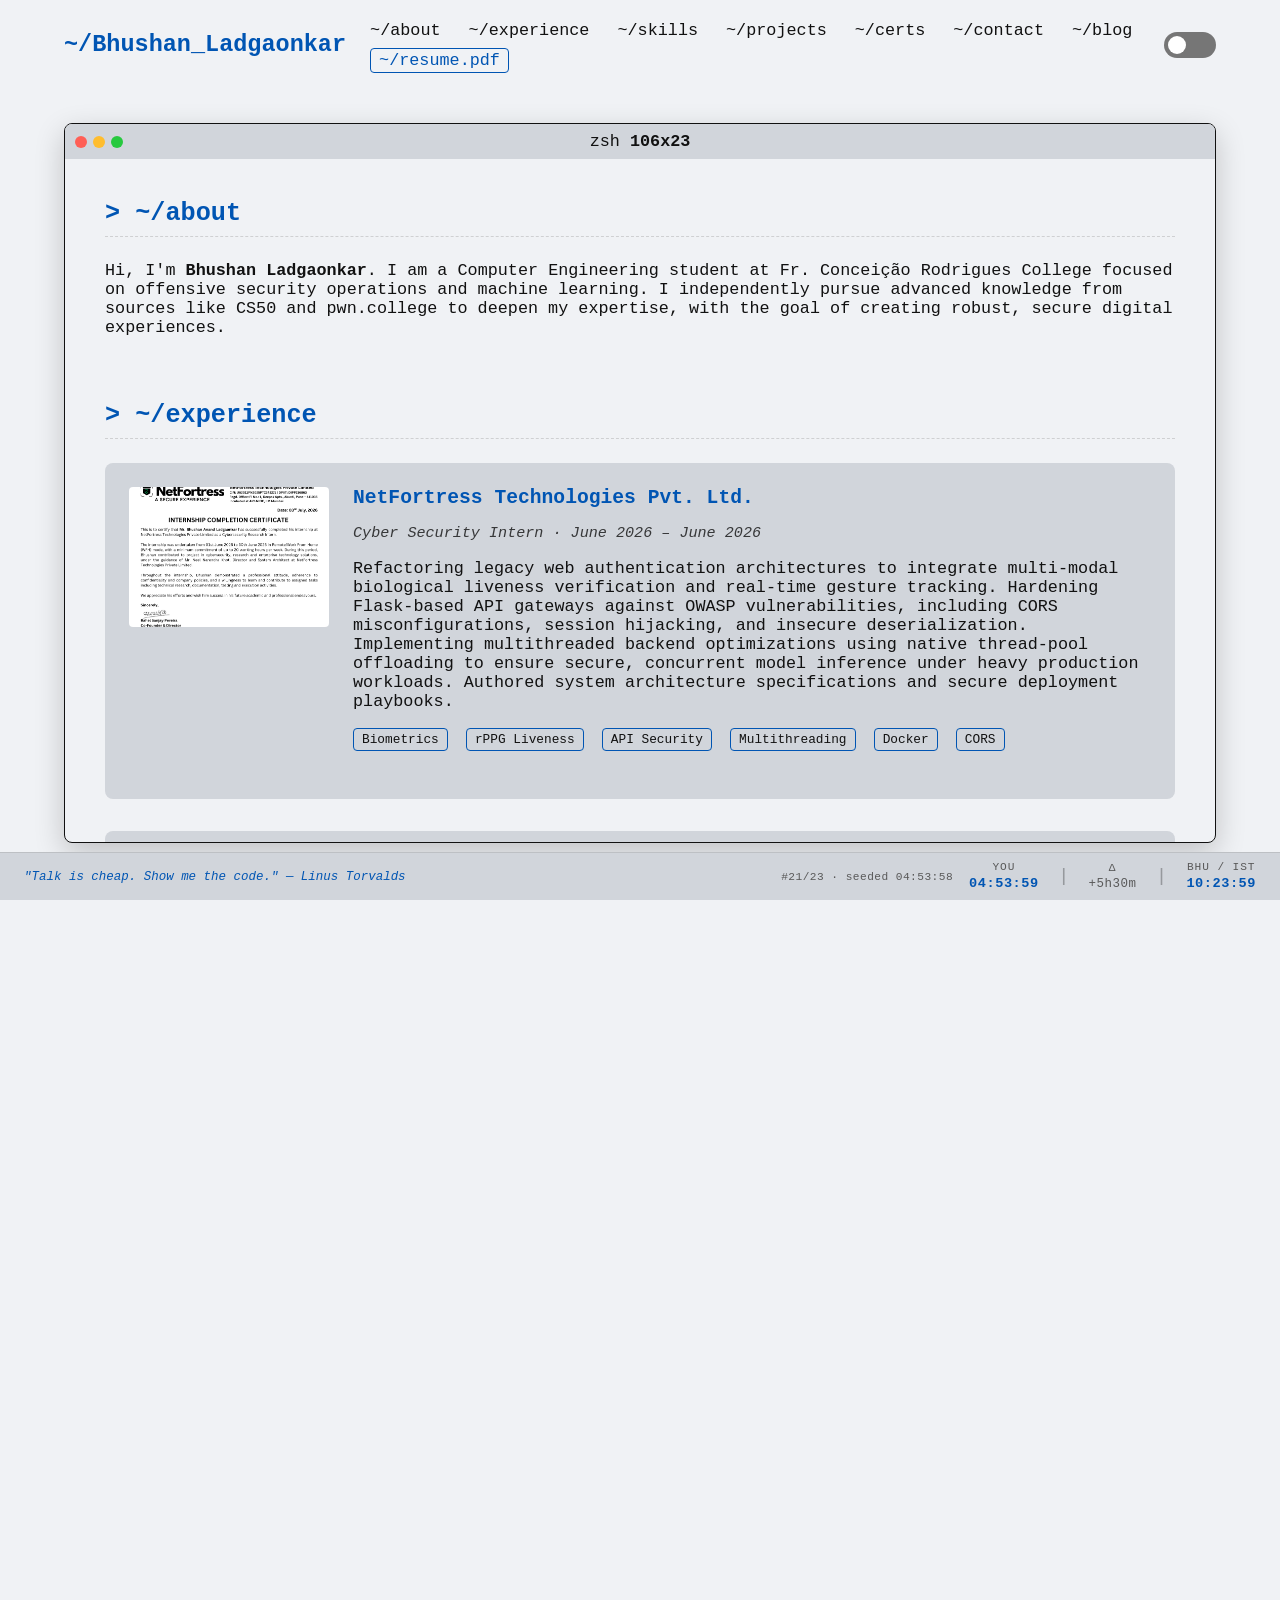
==== commit ca004461: "Accessibility overhaul, Credly badge, arrival-time quote (closes #N)" ====
--- a/index.html
+++ b/index.html
@@ -519,14 +519,13 @@
     <!-- ==================== FOOTER BAR ==================== -->
     <footer id="site-footer" aria-label="Status bar">
 
-        <!-- Quote — rotates every 8s via script.js. Not a live region on purpose:
-             screen readers should not be interrupted every few seconds. -->
+        <!-- Quote — picked ONCE on page load from the visitor's arrival time (see script.js).
+             Static text: no live region, no timers, nothing to pause.
+             Preview a specific quote with ?q=5 in the URL. -->
         <div id="footer-quote">
             <!-- Populated by script.js -->
         </div>
-
-        <!-- WCAG 2.2.2: auto-updating content needs a pause control -->
-        <button type="button" id="quote-toggle" aria-label="Pause quote rotation">[pause]</button>
+        <span id="quote-seed" class="quote-seed"></span>
 
         <!-- Dual clock -->
         <div id="footer-clock" role="group" aria-label="World clocks">
--- a/styles.css
+++ b/styles.css
@@ -626,23 +626,16 @@
     text-overflow: ellipsis;
     color: var(--accent-color);
     font-style: italic;
-    transition: opacity 0.6s ease;
-}
-#footer-quote.fading { opacity: 0; }
-
-/* Pause / resume control for the rotating quote */
-#quote-toggle {
-    background: none;
-    border: 0;
-    padding: 0.35rem 0.5rem;
-    margin: 0;
-    font: inherit;
-    font-size: 0.72rem;
-    color: var(--accent-color);
-    cursor: pointer;
+}
+
+/* Small "#14/23 · seeded 14:32:07" tag next to the quote */
+.quote-seed {
     flex-shrink: 0;
-}
-#quote-toggle:hover { text-decoration: underline; }
+    white-space: nowrap;
+    font-size: 0.7rem;
+    color: var(--muted-color);
+    letter-spacing: 0.04em;
+}
 
 /* Clock area — right side */
 #footer-clock {
@@ -724,9 +717,9 @@
         overflow: hidden;
     }
 
-    /* On narrow screens, hide the quote (and its pause button); keep just the clock */
+    /* On narrow screens, hide the quote (and its seed tag); keep just the clock */
     #footer-quote,
-    #quote-toggle { display: none; }
+    #quote-seed { display: none; }
 
     #footer-clock { gap: 0.75rem; font-size: 0.72rem; }
     .clock-time { font-size: 0.78rem; }
@@ -736,15 +729,6 @@
     .terminal-body { padding: 1.25rem; }
     main { padding: 1rem 3%; }
 }
-
-/* Short viewports (landscape phones, very high browser zoom):
-   let the page scroll normally instead of trapping content in a tiny scroll box */
-@media (max-height: 600px) {
-    main { align-items: flex-start; }
-    .terminal-window { height: auto; }
-    .terminal-body { overflow: visible; }
-}
-
 
 /* ── 17. FORCED COLORS (Windows High Contrast) ───────────────── */
 @media (forced-colors: active) {
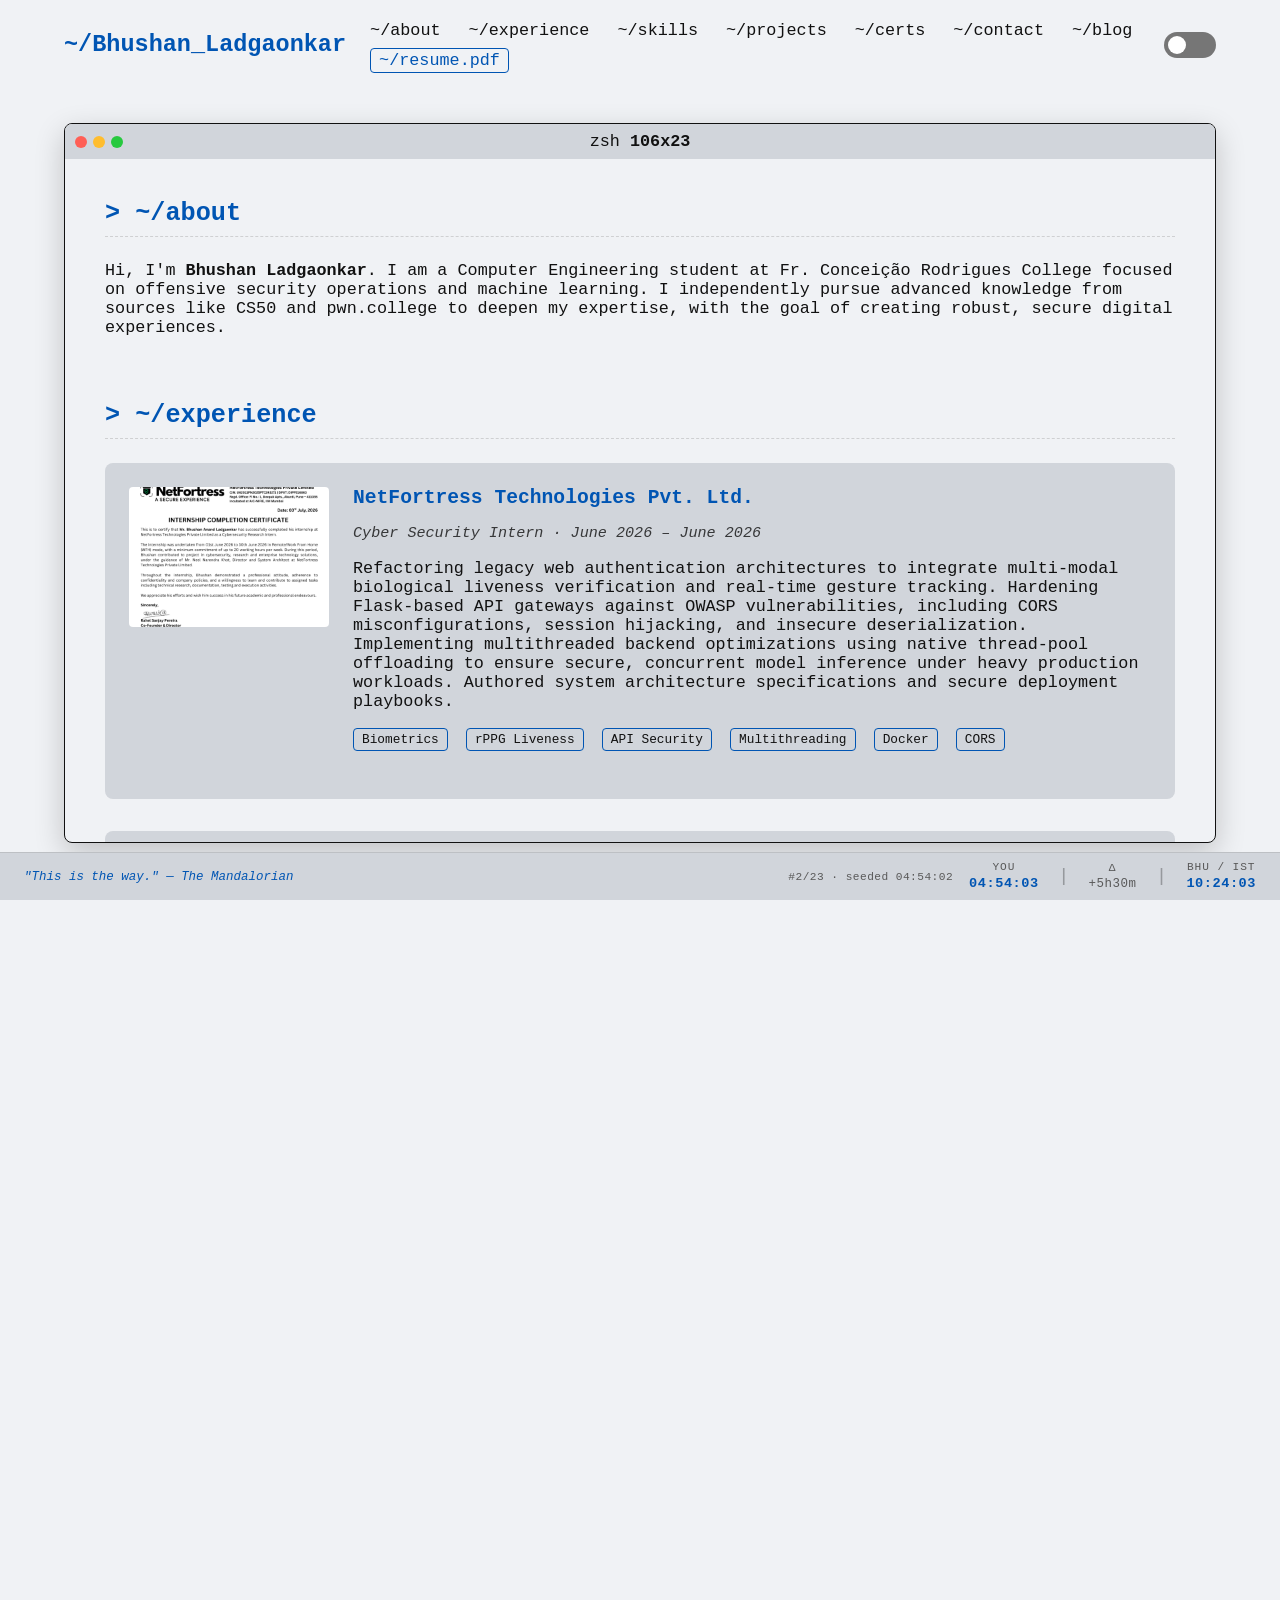
==== commit 2aa6522d: "Convert images to WebP and update references (closes #8)" ====
--- a/index.html
+++ b/index.html
@@ -131,7 +131,7 @@
                    <!-- NetFortress -->
                     <div class="project-item">
                         <button type="button" class="project-image-btn" aria-haspopup="dialog">
-                            <img src="images/NetFortress_CC.png"
+                            <img src="images/NetFortress_CC.webp"
                                  alt="NetFortress Internship Completion Certificate"
                                  class="project-item-image" width="200" height="140" loading="lazy">
                             <span class="sr-only">(enlarge image)</span>
@@ -158,7 +158,7 @@
                     <!-- ONGC -->
                     <div class="project-item">
                         <button type="button" class="project-image-btn" aria-haspopup="dialog">
-                            <img src="images/Certificate_of_Completion_Internship_at_ONGC.png"
+                            <img src="images/Certificate_of_Completion_Internship_at_ONGC.webp"
                                  alt="ONGC Internship Completion Certificate"
                                  class="project-item-image" width="200" height="140" loading="lazy">
                             <span class="sr-only">(enlarge image)</span>
@@ -312,7 +312,7 @@
                     <!-- MendikotZero -->
                     <div class="project-item">
                         <button type="button" class="project-image-btn" aria-haspopup="dialog">
-                            <img src="images/mendikot_paper_preview.png" alt="MendikotZero Architecture Diagram" class="project-item-image" width="200" height="140" loading="lazy">
+                            <img src="images/mendikot_paper_preview.webp" alt="MendikotZero Architecture Diagram" class="project-item-image" width="200" height="140" loading="lazy">
                             <span class="sr-only">(enlarge image)</span>
                         </button>
                         <div class="project-item-content">
@@ -336,7 +336,7 @@
                     <!-- CS50 Cybersecurity -->
                     <div class="project-item">
                         <button type="button" class="project-image-btn" aria-haspopup="dialog">
-                            <img src="images/CS50cy_final.png" alt="CS50 Cybersecurity Final Project — CVE-2025-61882" class="project-item-image" width="200" height="140" loading="lazy">
+                            <img src="images/CS50cy_final.webp" alt="CS50 Cybersecurity Final Project — CVE-2025-61882" class="project-item-image" width="200" height="140" loading="lazy">
                             <span class="sr-only">(enlarge image)</span>
                         </button>
                         <div class="project-item-content">
@@ -360,7 +360,7 @@
                     <!-- NIDS -->
                     <div class="project-item">
                         <button type="button" class="project-image-btn" aria-haspopup="dialog">
-                            <img src="images/NIDS.png" alt="Network Intrusion Detection System Metrics" class="project-item-image" width="200" height="140" loading="lazy">
+                            <img src="images/NIDS.webp" alt="Network Intrusion Detection System Metrics" class="project-item-image" width="200" height="140" loading="lazy">
                             <span class="sr-only">(enlarge image)</span>
                         </button>
                         <div class="project-item-content">
@@ -434,7 +434,7 @@
                         </div>
 
                         <div class="certificate-card">
-                            <img src="images/CS50_Cybersecurity.png" alt="CS50 Cybersecurity Certificate" width="200" height="150" loading="lazy"
+                            <img src="images/CS50_Cybersecurity.webp" alt="CS50 Cybersecurity Certificate" width="200" height="150" loading="lazy"
                                  data-description="Harvard University's intensive coursework covering Systems Security (Buffer Overflows), Web Security (SQLi, XSS), and Cryptography. Capstone: Technical forensic analysis of CVE-2025-61882 (Supply Chain Vulnerability).">
                             <p class="certificate-title">CS50 Cybersecurity (Harvard)</p>
                         </div>
@@ -449,7 +449,7 @@
                             <p class="certificate-title">OSINT</p>
                         </div>
                         <div class="certificate-card">
-                            <img src="images/Offensive_Security_Operations.png" alt="Offensive Security Ops" width="200" height="150" loading="lazy"
+                            <img src="images/Offensive_Security_Operations.webp" alt="Offensive Security Ops" width="200" height="150" loading="lazy"
                                  data-description="Proficiency in ethical hacking engagements, penetration testing, and vulnerability assessment.">
                             <p class="certificate-title">Offensive Security Ops</p>
                         </div>
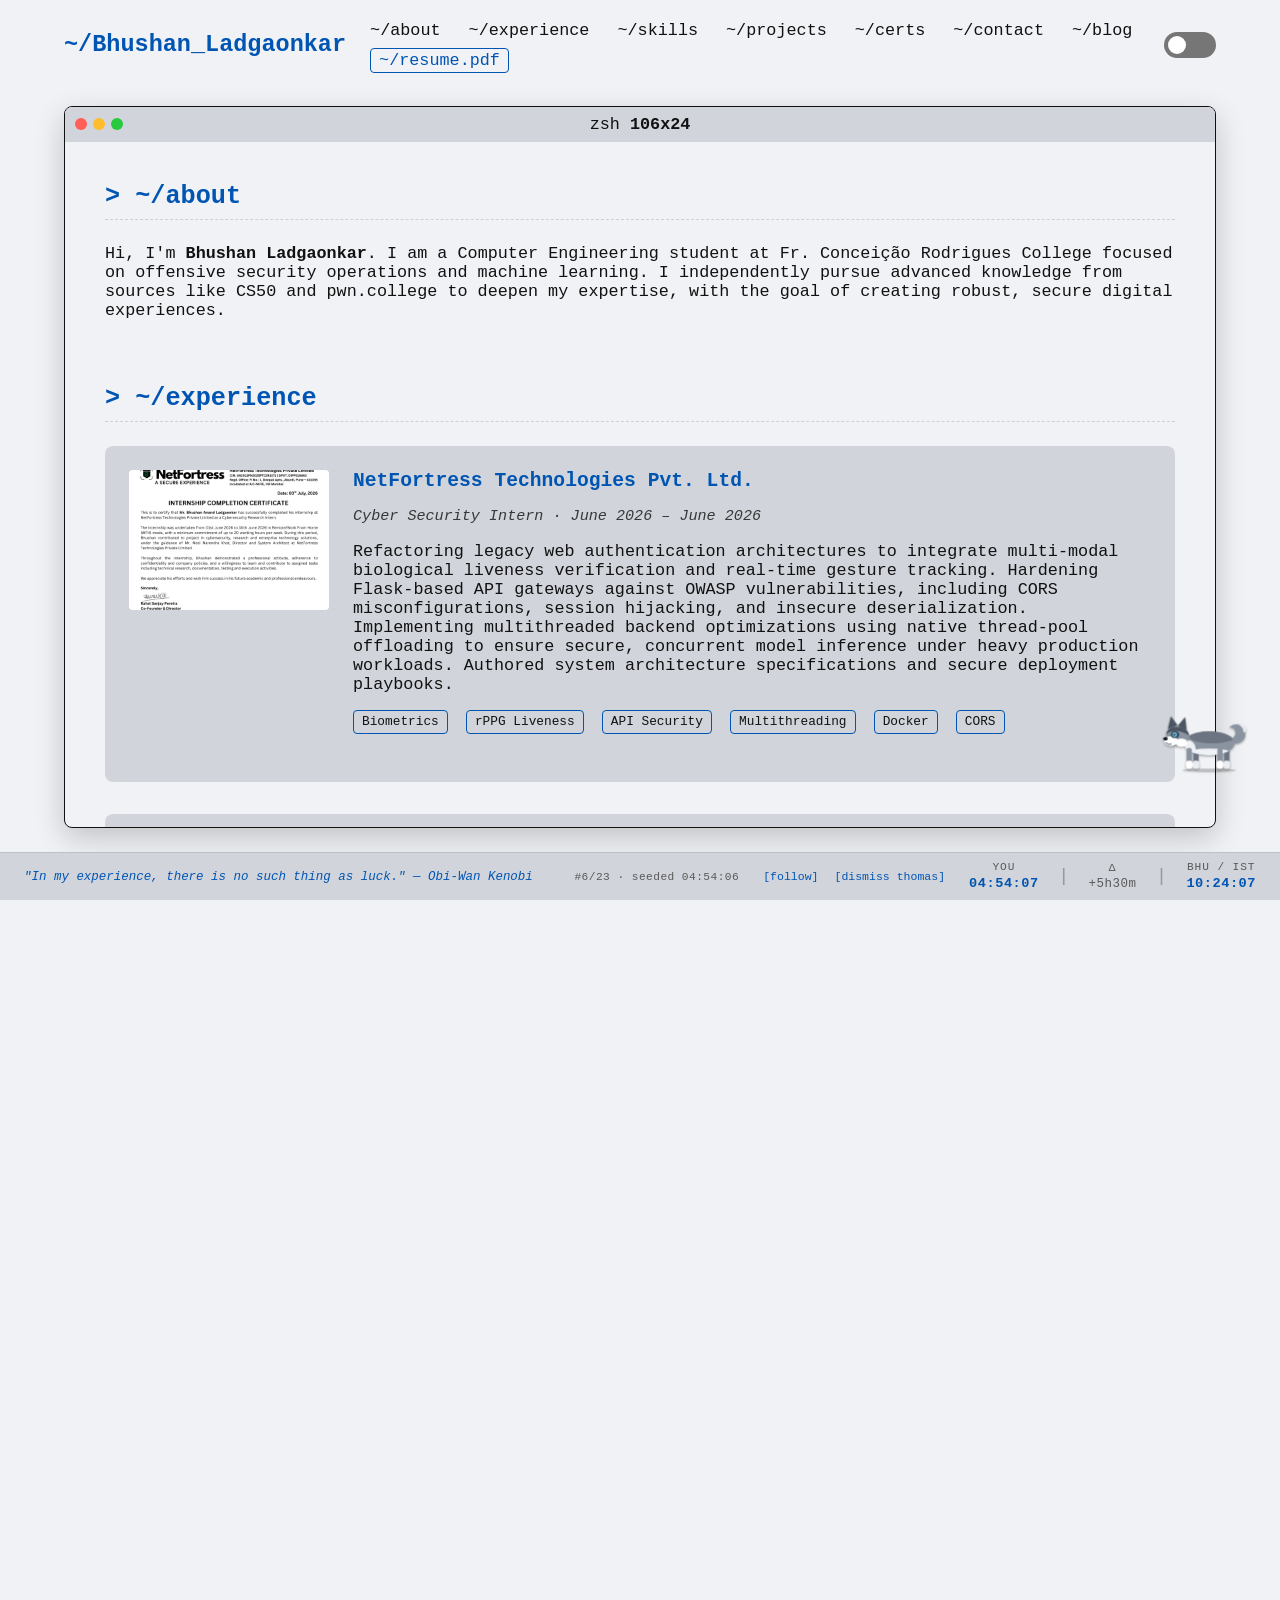
==== commit e72bb844: "Welcome, Thomas: husky mascot, speech bubbles, terminal-only scroll (closes #10)" ====
--- a/index.html
+++ b/index.html
@@ -527,6 +527,12 @@
         </div>
         <span id="quote-seed" class="quote-seed"></span>
 
+        <!-- Thomas the husky: controls are revealed by thomas.js (hidden if JS is off) -->
+        <div id="thomas-controls" role="group" aria-label="Thomas the husky" hidden>
+            <button type="button" id="thomas-follow" aria-pressed="false" aria-label="Follow cursor" title="Thomas follows your cursor, keeping his distance">follow</button>
+            <button type="button" id="thomas-toggle"><span class="tc-verb">dismiss</span> <span class="tc-name">thomas</span></button>
+        </div>
+
         <!-- Dual clock -->
         <div id="footer-clock" role="group" aria-label="World clocks">
 
@@ -556,11 +562,15 @@
     </footer>
 
     <script src="script.js"></script>
+    <script src="thomas.js" defer></script>
     <script data-goatcounter="https://beeth.goatcounter.com/count" async src="https://gc.zgo.at/count.js" defer></script>
     <!-- mapmyvisitors scripts are left as plain (non-deferred) scripts on purpose:
          they may rely on running in place while the page parses. -->
-    <script type="text/javascript" id="mmvst_globe" src="https://mapmyvisitors.com/globe.js?d=lZFCRDGquvXuX0oFaahg2Ri_mxTUKV2a6X-YtghHOG0"></script>
-    <script type="text/javascript" id="mapmyvisitors" src="https://mapmyvisitors.com/map.js?d=xh8hqgC6X91PcIAY7226F-HHQQFLCFj9s_iLQtT1NMQ&cl=ffffff&w=a"></script>
+    <!-- Visitor-map widget kept out of the layout, so it can never take space from the terminal -->
+    <div id="visitor-widget" style="position:absolute;width:1px;height:1px;overflow:hidden;opacity:0;" aria-hidden="true">
+        <script type="text/javascript" id="mmvst_globe" src="https://mapmyvisitors.com/globe.js?d=lZFCRDGquvXuX0oFaahg2Ri_mxTUKV2a6X-YtghHOG0"></script>
+        <script type="text/javascript" id="mapmyvisitors" src="https://mapmyvisitors.com/map.js?d=xh8hqgC6X91PcIAY7226F-HHQQFLCFj9s_iLQtT1NMQ&cl=ffffff&w=a"></script>
+    </div>
     <!-- Credly badge embed -->
     <script async src="https://cdn.credly.com/assets/utilities/embed.js"></script>
 </body>
--- a/styles.css
+++ b/styles.css
@@ -18,6 +18,7 @@
    15. Footer Bar (Quotes + Clock)
    16. Responsive / Mobile
    17. Forced Colors (Windows High Contrast)
+   18. Thomas the husky (mascot)
    ============================================================ */
 
 
@@ -59,6 +60,8 @@
 html {
     scroll-behavior: smooth;
     box-sizing: border-box;
+    overflow: hidden;
+    overflow: clip;     /* the document can't scroll at all, even via anchor links; only .terminal-body does */
 }
 *, *::before, *::after { box-sizing: inherit; }
 
@@ -72,6 +75,13 @@
     padding-bottom: var(--footer-height);
     transition: background-color 0.3s ease, color 0.3s ease;
     font-size: 1.05em;
+    /* The page never scrolls: header + terminal + footer fill the viewport exactly */
+    position: fixed;    /* pinned to the viewport: no document scroll, no restored scroll position */
+    top: 0; right: 0; bottom: 0; left: 0;
+    overflow: hidden;
+    overflow: clip;     /* unlike hidden, clip is not a scroll container, so anchor jumps can't shift the layout */
+    display: flex;
+    flex-direction: column;
 }
 
 
@@ -130,11 +140,14 @@
 
 /* Reduced-motion: disable all transitions / animations */
 @media (prefers-reduced-motion: reduce) {
-    *, *::before, *::after {
+    *:not(#thomas):not(#thomas *),
+    *:not(#thomas):not(#thomas *)::before,
+    *:not(#thomas):not(#thomas *)::after {
         animation-duration: 0.01ms !important;
         transition-duration: 0.01ms !important;
     }
-    html { scroll-behavior: auto; }
+    #thomas .thomas-bubble { animation: none !important; }
+    html, .terminal-body { scroll-behavior: auto; }
 }
 
 
@@ -195,6 +208,7 @@
     justify-content: space-between;
     align-items: center;
     padding: 1.05rem 5%;
+    flex-shrink: 0;
 }
 
 .header-name {
@@ -282,13 +296,13 @@
 
 
 /* ── 8. TERMINAL UI ──────────────────────────────────────────── */
-main { 
-    padding: 2.1rem 5%;
+main {
+    flex: 1;
+    min-height: 0;
+    padding: 1rem 5% 1.5rem;
     display: flex;
     justify-content: center;
-    align-items: center;
-    min-height: calc(100vh - var(--footer-height) - 4.2rem);
-    min-height: calc(100dvh - var(--footer-height) - 4.2rem);   /* mobile browser toolbars */
+    align-items: stretch;
 }
 
 .terminal-window {
@@ -298,8 +312,7 @@
     background-color: var(--bg-color);
     display: flex;
     flex-direction: column;
-    height: 80vh;
-    height: 80dvh;
+    min-height: 0;
     max-width: 1400px;
     width: 100%;
 }
@@ -346,6 +359,8 @@
     flex: 1;
     overflow-y: auto;
     overflow-x: hidden;
+    scroll-behavior: smooth;   /* nav links glide inside the terminal */
+    scroll-padding-top: 1rem;
 }
 
 .terminal-body h2 {
@@ -730,6 +745,78 @@
     main { padding: 1rem 3%; }
 }
 
+/* ── 18. THOMAS (decorative husky mascot) ───────────────────── */
+#thomas {
+    position: fixed; top: 0; left: 0;
+    width: 96px;
+    z-index: 90;              /* above page content, below the footer (100), loader and modal */
+    pointer-events: none;     /* never blocks a click */
+    will-change: transform;
+    --step: 0.6s;
+}
+#thomas[hidden] { display: none; }
+#thomas svg { display: block; width: 100%; height: auto; overflow: visible; filter: drop-shadow(0 1px 1px rgba(0,0,0,0.35)); }
+#thomas[data-dir="left"] .thomas-flip { transform: scaleX(-1); }
+#thomas .leg, #thomas .tail { transform-box: fill-box; }
+#thomas .leg  { transform-origin: 50% 5%; }
+#thomas .tail { transform-origin: 100% 100%; animation: thomas-wag 0.9s ease-in-out infinite alternate; }
+#thomas .tongue { display: none; }
+#thomas[data-state="idle"] .tongue,
+#thomas[data-state="run"]  .tongue { display: inline; }
+#thomas[data-state="idle"] .tail { animation-duration: 0.3s; }
+#thomas[data-state="run"] { --step: 0.3s; }
+#thomas[data-state="walk"] .leg-a, #thomas[data-state="run"] .leg-a { animation: thomas-step var(--step) ease-in-out infinite; }
+#thomas[data-state="walk"] .leg-b, #thomas[data-state="run"] .leg-b { animation: thomas-step var(--step) ease-in-out infinite; animation-delay: calc(var(--step) / -2); }
+#thomas[data-state="walk"] .thomas-body, #thomas[data-state="run"] .thomas-body { animation: thomas-bob calc(var(--step) / 2) ease-in-out infinite; }
+@keyframes thomas-step { 0%, 100% { transform: rotate(26deg); } 50% { transform: rotate(-26deg); } }
+@keyframes thomas-bob  { 50% { transform: translateY(-1.5px); } }
+@keyframes thomas-wag  { from { transform: rotate(-10deg); } to { transform: rotate(14deg); } }
+
+/* Comic speech bubble */
+#thomas .thomas-bubble {
+    position: absolute; bottom: calc(100% + 12px); left: 0;
+    width: max-content; max-width: 220px;
+    padding: 0.55rem 0.75rem;
+    background: #fff; color: #111;
+    border: 2px solid #111; border-radius: 14px;
+    box-shadow: 3px 3px 0 rgba(0,0,0,0.35);
+    font-size: 0.78rem; line-height: 1.35; text-align: left;
+    transform-origin: var(--tail-x, 50%) 100%;
+}
+#thomas .thomas-bubble.pop { animation: thomas-pop 0.25s cubic-bezier(.3,1.6,.5,1); }
+#thomas .thomas-bubble::after {
+    content: ""; position: absolute; left: var(--tail-x, 50%); bottom: -9px;
+    width: 14px; height: 14px; background: #fff;
+    border-right: 2px solid #111; border-bottom: 2px solid #111;
+    transform: translateX(-50%) rotate(45deg);
+}
+#thomas .thomas-bubble.below { bottom: auto; top: calc(100% + 12px); transform-origin: var(--tail-x, 50%) 0; }
+#thomas .thomas-bubble.below::after { bottom: auto; top: -9px; border: 0; border-left: 2px solid #111; border-top: 2px solid #111; }
+@keyframes thomas-pop { from { transform: scale(0.5); opacity: 0; } to { transform: scale(1); opacity: 1; } }
+
+/* Footer buttons: "[follow]" and "[dismiss thomas]" */
+#thomas-controls { display: flex; flex-shrink: 0; }
+#thomas-controls button {
+    background: none; border: 0; margin: 0;
+    padding: 0.35rem 0.5rem;
+    font: inherit; font-size: 0.72rem;
+    color: var(--accent-color);
+    cursor: pointer;
+}
+#thomas-controls button::before { content: "["; content: "[" / ""; }
+#thomas-controls button::after  { content: "]"; content: "]" / ""; }
+#thomas-controls button:hover { text-decoration: underline; }
+#thomas-controls button[aria-pressed="true"] { font-weight: bold; text-decoration: underline; }
+#thomas-controls button:disabled { opacity: 0.5; cursor: default; text-decoration: none; }
+
+@media (max-width: 480px) {
+    #site-footer { padding: 0 0.75rem; }
+    #thomas-controls button { font-size: 0.68rem; padding: 0.35rem 0.3rem; }
+    .tc-verb { display: none; }   /* the button's aria-label still says "Dismiss/Call Thomas" */
+}
+@media print { #thomas, #thomas-controls { display: none; } }
+
+
 /* ── 17. FORCED COLORS (Windows High Contrast) ───────────────── */
 @media (forced-colors: active) {
     .slider { border: 1px solid ButtonText; }
@@ -738,5 +825,5 @@
     .certificate-card,
     .credly-badge-card,
     .project-tags li { border: 1px solid CanvasText; }
-    .terminal-button { forced-color-adjust: none; }
+    .terminal-button, #thomas { forced-color-adjust: none; }
 }
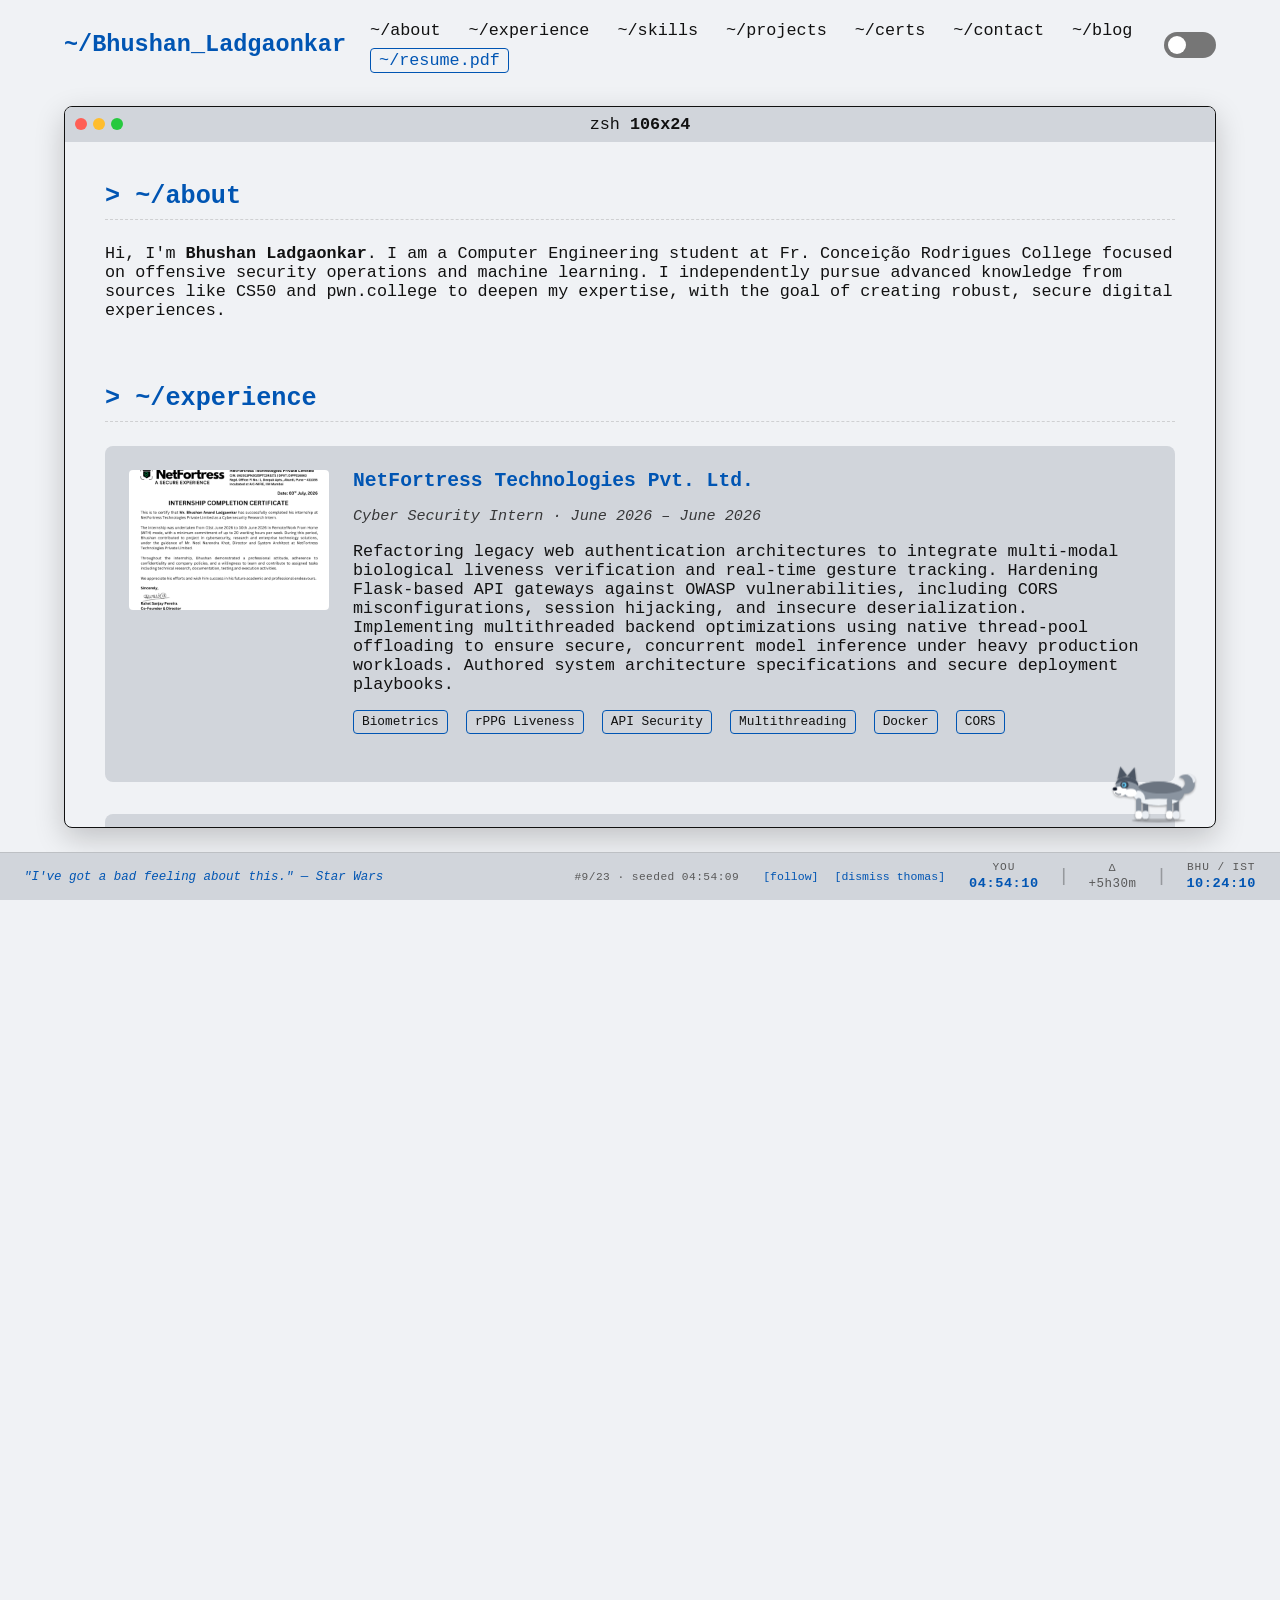
==== commit 37860746: "Added headless-kali project" ====
--- a/index.html
+++ b/index.html
@@ -280,6 +280,27 @@
                         </div>
                     </div>
 
+                    <!-- Headless Kali Workstation -->
+                    <div class="project-item">
+                        <button type="button" class="project-image-btn" aria-haspopup="dialog">
+                        <img src="images/headless_kali_architecture.webp" alt="Zero-Trust Remote Workstation Architecture Diagram" class="project-item-image" width="200" height="140" loading="lazy">
+                        <span class="sr-only">(enlarge image)</span>
+                        </button>
+                            <div class="project-item-content">
+                            <h3>Headless Remote Workstation: Zero-Trust P2P Overlay</h3>
+                            <p>Architected a zero-trust, zero-exposition remote infrastructure to operate an encrypted, headless Kali Linux laptop 24/7 across dynamic multi-NAT networks from macOS. Implemented a decentralized <strong>WireGuard peer-to-peer overlay mesh</strong> with STUN-based UDP hole punching, coupled with OpenSSH loopback transport multiplexing and headless <strong>X11 display virtualization</strong> (XRDP/XFCE). Hardened Linux ACPI power subsystems to suppress S3 sleep states, achieving seamless cross-gateway mobility with a verified 9 ms latency.</p>
+                            <ul class="project-tags" role="list">
+                                <li>Computer Networks</li>
+                                <li>WireGuard</li>
+                                <li>Linux Kernel / ACPI</li>
+                                <li>OpenSSH Tunneling</li>
+                                <li>XRDP &amp; X11</li>
+                                <li>Bash Automation</li>
+                             </ul>
+                            <a href="https://github.com/beeth73/headless-kali-mac" class="project-link" target="_blank" rel="noopener noreferrer">View Code &amp; Architecture<span class="sr-only"> — Headless Kali Architecture (opens in new tab)</span></a>
+                            </div>
+                    </div>
+
                     <!-- gemma-m4-agent -->
                     <div class="project-item">
                         <!-- Uncomment when screenshot is ready (keep the button wrapper so it stays keyboard accessible):
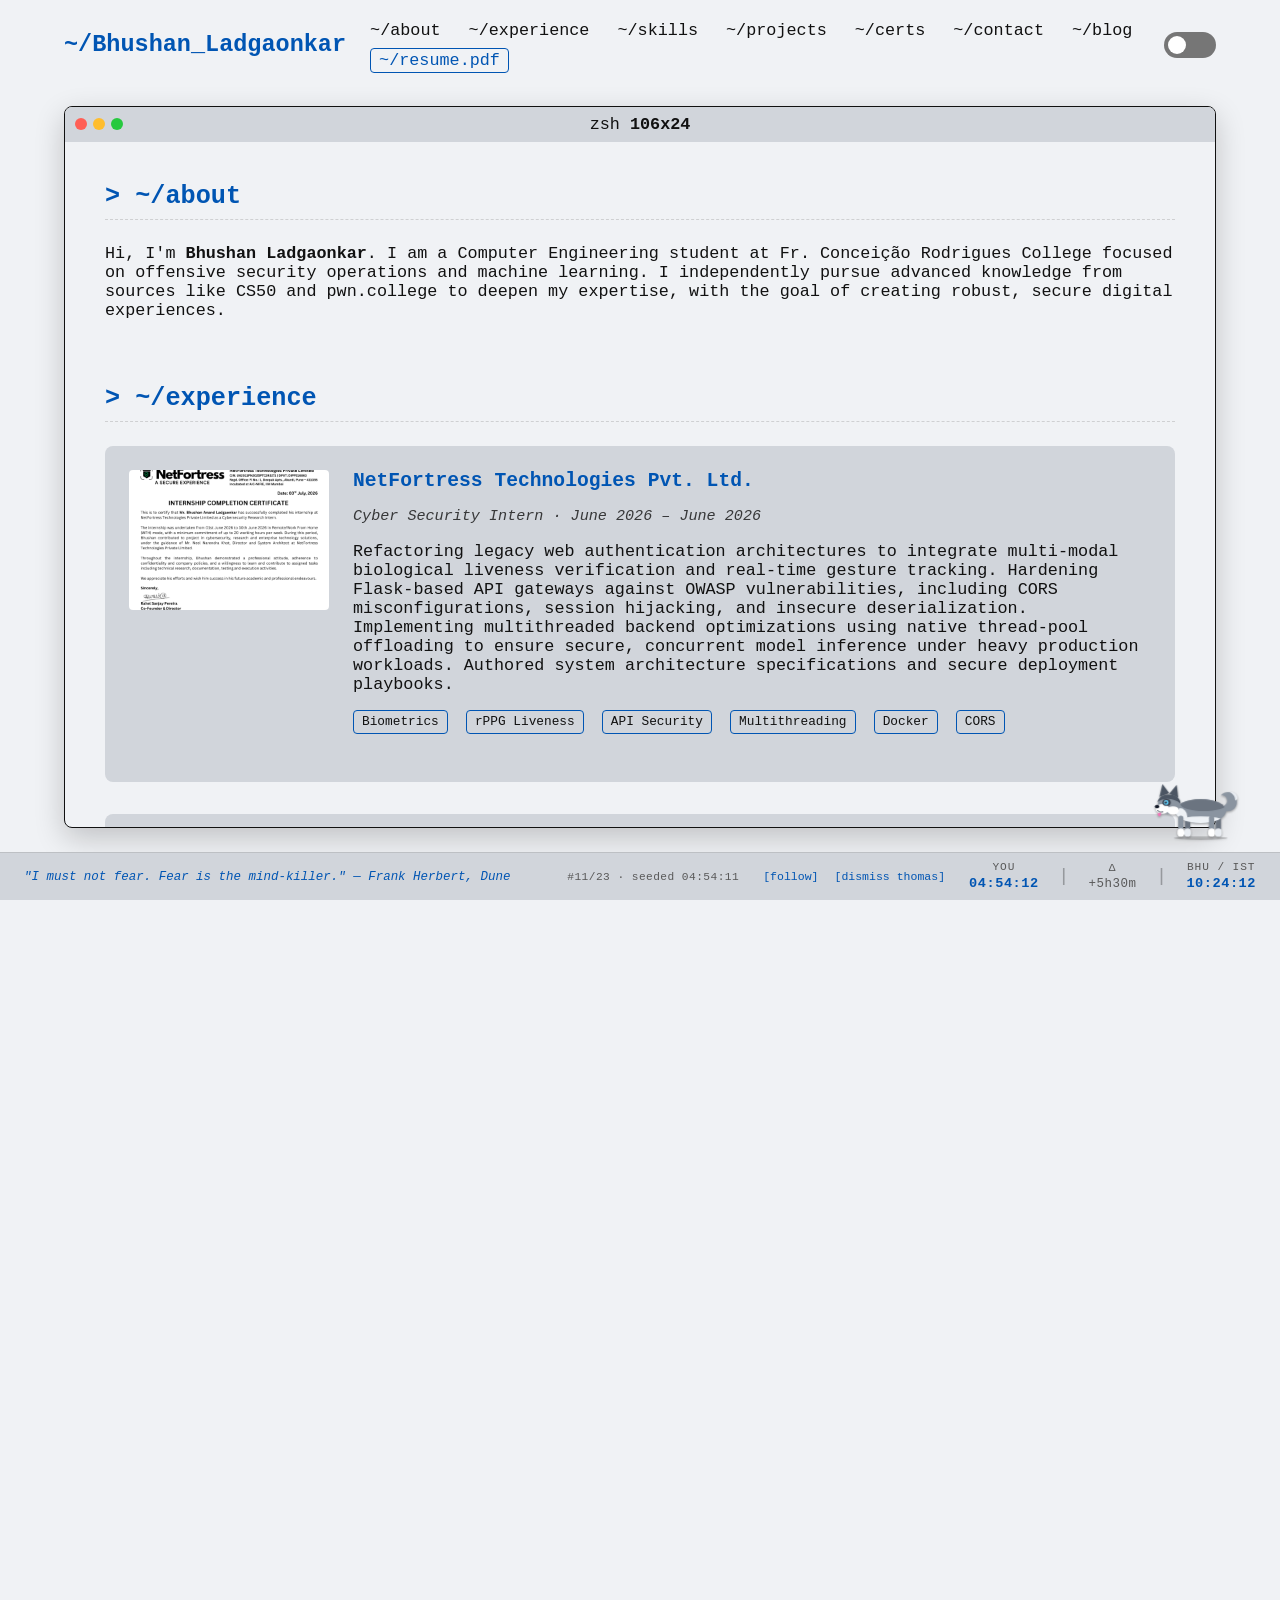
==== commit 96335f3e: "Added new Resume and "Google Cloud Engineering Certificate"" ====
--- a/index.html
+++ b/index.html
@@ -454,6 +454,14 @@
                                  data-share-badge-host="https://www.credly.com"></div>
                         </div>
 
+                        <div class="credly-badge-card"
+                            data-badge-title="REPLACE_WITH_BADGE_NAME badge, verified on Credly"
+                            style="background: #ffffff; padding: 1rem; border-radius: 8px; border: 1px solid rgba(128,128,128,0.2); display: flex; justify-content: center; align-items: center;">
+                            <div data-iframe-width="150" data-iframe-height="270"
+                                data-share-badge-id="c1485f5f-3438-4557-8939-73c336f03859"
+                                data-share-badge-host="https://www.credly.com"></div>
+                        </div>
+
                         <div class="certificate-card">
                             <img src="images/CS50_Cybersecurity.webp" alt="CS50 Cybersecurity Certificate" width="200" height="150" loading="lazy"
                                  data-description="Harvard University's intensive coursework covering Systems Security (Buffer Overflows), Web Security (SQLi, XSS), and Cryptography. Capstone: Technical forensic analysis of CVE-2025-61882 (Supply Chain Vulnerability).">
--- a/styles.css
+++ b/styles.css
@@ -535,6 +535,16 @@
 }
 .certificate-title { font-size: 0.9rem; margin: 0; }
 
+.credly-badge-card {
+    background: #ffffff;
+    padding: 1rem;
+    border-radius: 8px;
+    border: 1px solid rgba(128, 128, 128, 0.2);
+    display: flex;
+    justify-content: center;
+    align-items: center;
+}
+
 
 /* ── 13. CONTACT ─────────────────────────────────────────────── */
 .section-note {
